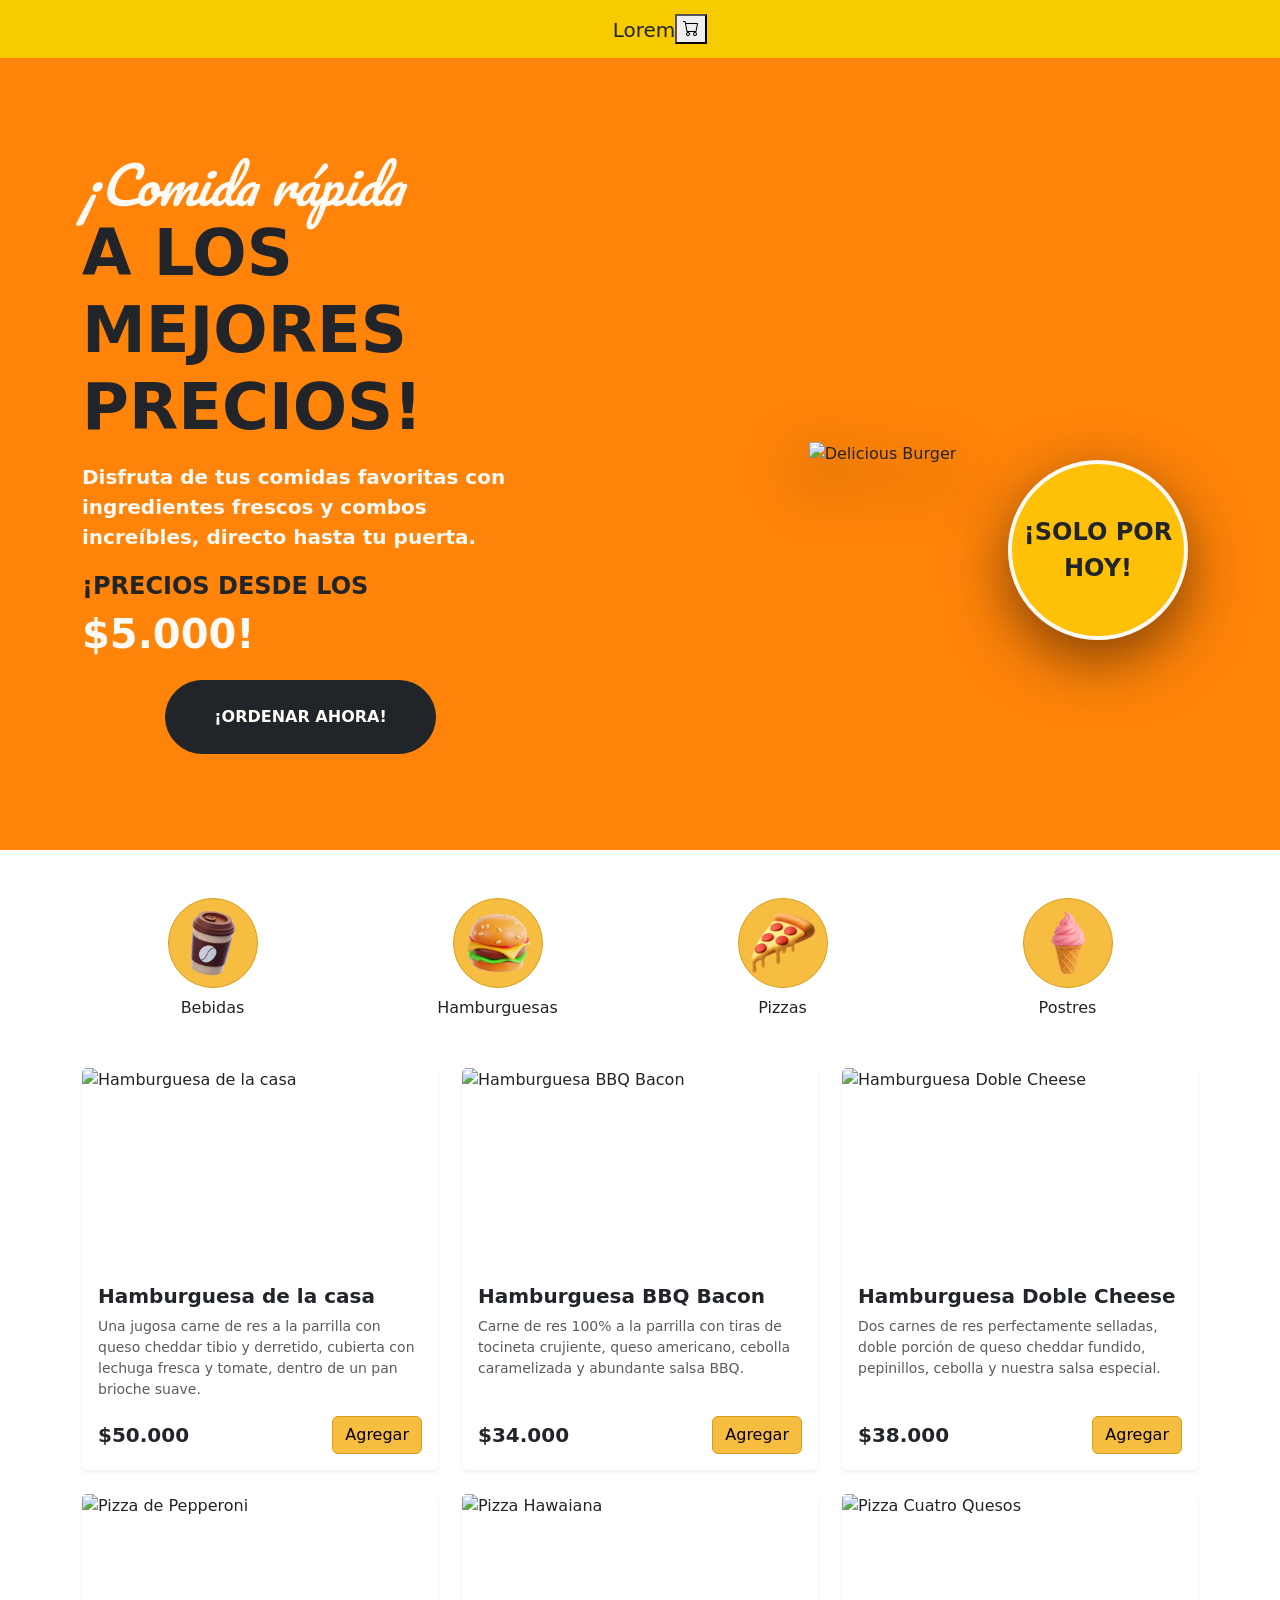
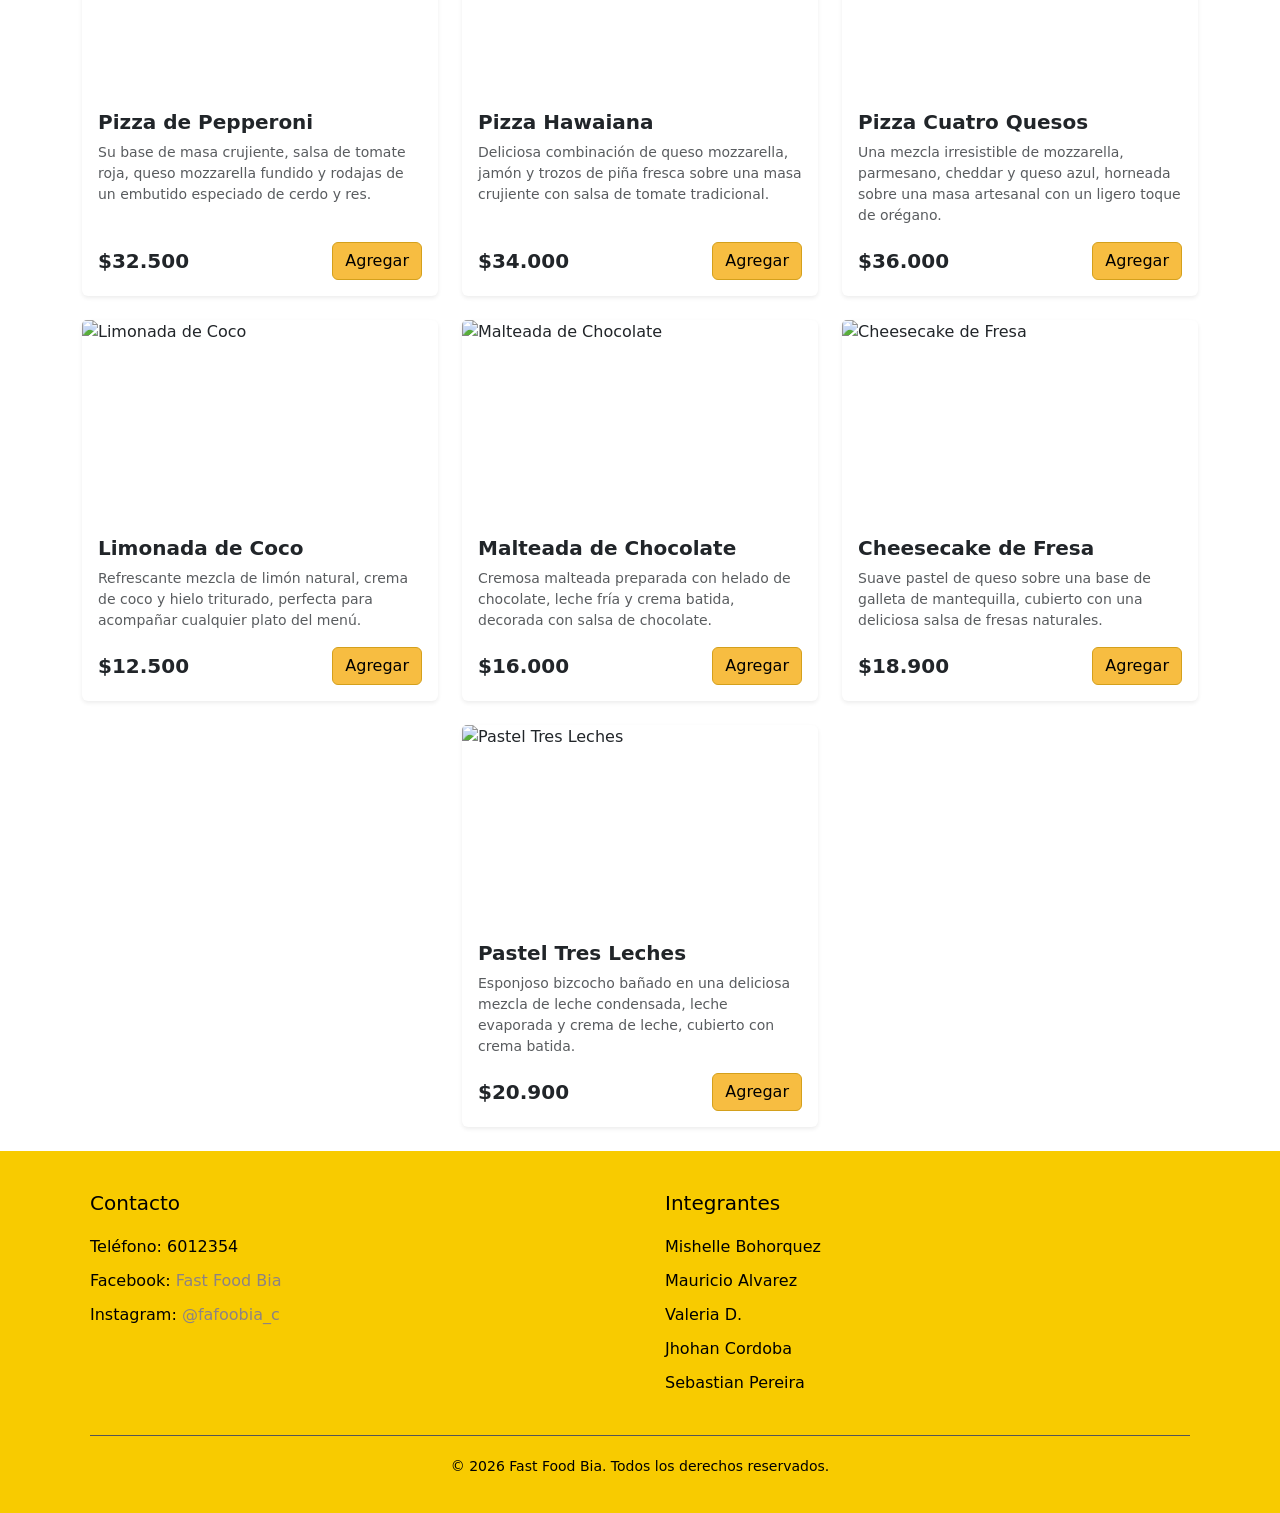
==== index.html @ 55d4a6db "ADD; BASE JS" ====
<!DOCTYPE html>
<html lang="en">
    <head>
        <meta charset="UTF-8" />
        <meta name="viewport" content="width=device-width, initial-scale=1.0" />
        <title>Document</title>
        <!-- BOOTSTRAP -->
        <link
            href="https://cdn.jsdelivr.net/npm/bootstrap@5.3.3/dist/css/bootstrap.min.css"
            rel="stylesheet"
        />
        <link
            rel="stylesheet"
            href="https://cdn.jsdelivr.net/npm/bootstrap-icons@1.13.1/font/bootstrap-icons.min.css"
        />
        <link rel="stylesheet" href="./css/style.css" />
        <!-- <link rel="stylesheet" href="/css/style.css"> -->
    </head>
    <body>
        <header class="container-nav">
            <nav class="navbar">
                <h1 class="titulo">Lorem</h1>

                <button
                    class="btn-cart"
                    type="button"
                    data-bs-toggle="offcanvas"
                    data-bs-target="#carritoLateral"
                >
                    <i class="bi bi-cart"></i>
                </button>
            </nav>
        </header>

        <div
            class="offcanvas offcanvas-end"
            id="carritoLateral"
            style="width: 500px"
        >
            <div class="offcanvas-header">
                <h5 class="offcanvas-title">Pedidos</h5>
                <button
                    type="button"
                    class="btn-close"
                    data-bs-dismiss="offcanvas"
                ></button>
            </div>
            <div class="offcanvas-body d-flex flex-column">
                <div id="listaCarrito">
                    <div
                        class="cart-item d-flex align-items-center"
                        py="3"
                        data-precio="20000"
                        data-contida="1"
                    >
                        <div class="flex-grow-1">
                            <h6 class="mb-1">Hamburguesa 200gr</h6>
                            <p class="mb-2 text-muted small">$18.900 c/u</p>
                            <div class="cantidad-selector">
                                <button class="btn-menos">−</button>
                                <span class="px-2" class="cantidad">1</span>
                                <button class="btn-mas">+</button>
                                <div>
                                    <button class="btn-quitar - mb-2">
                                        <i class="bi bi-trash3"></i>
                                    </button>
                                </div>
                            </div>
                        </div>
                    </div>
                </div>
            </div>
            <div class="pt-3 mt-2 border-top">
                <div class="d-flex justify-content-between mb-2">
                    <span class="text-muted">Subtotal</span>
                    <span id="subtotal" class="fw-semibold">$0</span>
                </div>
                <button class="btn btn-checkout w-100 text-white">
                    Ir a pagar
                </button>
            </div>
        </div>

        <section class="burger-hero position-relative overflow-visible py-5">
            <div class="container py-lg-5">
                <div class="row align-items-center g-5">
                    <div class="col-12 col-lg-5 order-2 order-lg-1">
                        <div class="hero-content">
                            <h1 class="display-3 fw-bold text-dark mb-3">
                                <span
                                    class="d-block fst-italic fw-normal font-cursiva"
                                    >¡Comida rápida</span
                                >
                                A LOS MEJORES PRECIOS!
                            </h1>

                            <p
                                class="text-secondary-custom mb-3 fs-5 fw-bolder"
                            >
                                Disfruta de tus comidas favoritas con
                                ingredientes frescos y combos increíbles,
                                directo hasta tu puerta.
                            </p>

                            <div
                                class="mb-3 d-flex align-items-center justify-content-center"
                            >
                                <span
                                    class="d-block text-uppercase fw-bold fs-4"
                                    >¡Precios desde los
                                    <strong
                                        class="fw-bolder text-secondary-custom fs-1"
                                    >
                                        $5.000!</strong
                                    >
                                </span>
                            </div>

                            <div
                                class="d-flex w-100 align-items-center justify-content-center"
                            >
                                <a
                                    class="btn btn-dark text-secondary-custom rounded-pill px-5 py-4 fw-bold text-uppercase fs-6 btn-custom"
                                >
                                    ¡Ordenar ahora!
                                </a>
                            </div>
                        </div>
                    </div>

                    <!-- Derecha -->
                    <div
                        class="col-12 col-lg-7 order-1 order-lg-2 position-relative text-center"
                    >
                        <div class="burger-img-container">
                            <!-- La Hamburguesa PNG -->
                            <img
                                src="https://cdn.creazilla.com/cliparts/70467/burger-clipart-lg.png"
                                alt="Delicious Burger"
                                class="img-fluid burger-image"
                            />

                            <figcaption
                                class="burger-badge position-absolute rounded-circle d-flex flex-column justify-content-center align-items-center"
                            >
                                <span class="fs-4 fs-lg-1 fw-bolder"
                                    >¡SOLO POR HOY!</span
                                >
                            </figcaption>
                        </div>
                    </div>
                </div>
            </div>
        </section>

        <!-- Filtro de comidas -->

        <div class="container my-5">
            <div class="row justify-content-center g-4">
                <div class="col-6 col-sm-3 text-center">
                    <button
                        class="btn btn-warning btn-primary rounded-circle p-1 filtro"
                        data-categoria="bebida"
                    >
                        <img
                            src="Imagenes/Bebidas.png"
                            alt="Bebidas"
                            width="80"
                            height="80"
                        />
                    </button>
                    <p class="mt-2 mb-0">Bebidas</p>
                </div>

                <div class="col-6 col-sm-3 text-center">
                    <button
                        class="btn btn-info btn btn-primary rounded-circle p-1 filtro"
                        data-categoria="hamburguesa"
                    >
                        <img
                            src="Imagenes/Hamburguesas.png"
                            alt="Hamburguesas"
                            width="80"
                            height="80"
                        />
                    </button>
                    <p class="mt-2 mb-0">Hamburguesas</p>
                </div>

                <div class="col-6 col-sm-3 text-center">
                    <button
                        class="btn btn-primary rounded-circle p-1 filtro"
                        data-categoria="pizza"
                    >
                        <img
                            src="Imagenes/Pizzas.png"
                            alt="Pizzas"
                            width="80"
                            height="80"
                        />
                    </button>
                    <p class="mt-2 mb-0">Pizzas</p>
                </div>

                <div class="col-6 col-sm-3 text-center">
                    <button
                        class="btn btn-dark btn-primary rounded-circle p-1 filtro"
                        data-categoria="postres"
                    >
                        <img
                            src="Imagenes/Postres.png"
                            alt="Postres"
                            width="80"
                            height="80"
                        />
                    </button>
                    <p class="mt-2 mb-0">Postres</p>
                </div>
            </div>
        </div>

        <div class="container my-4">
            <div
                class="row g-4 justify-content-center"
                id="contenedorProductos"
            >
                <!-- JavaScript inyectará las tarjetas aquí -->
            </div>
        </div>

        <!-- Filtro de comidas -->

        <footer class="footer">
            <div class="footer__contenedor">
                <div class="footer__seccion">
                    <h3>Contacto</h3>
                    <p>Teléfono: 6012354</p>
                    <p>
                        Facebook:
                        <a href="#" target="_blank">Fast Food Bia</a>
                    </p>
                    <p>
                        Instagram:
                        <a href="#" target="_blank">@fafoobia_c</a>
                    </p>
                </div>

                <div class="footer__seccion">
                    <h3>Integrantes</h3>
                    <ul>
                        <li>Mishelle Bohorquez</li>
                        <li>Mauricio Alvarez</li>
                        <li>Valeria D.</li>
                        <li>Jhohan Cordoba</li>
                        <li>Sebastian Pereira</li>
                    </ul>
                </div>
            </div>

            <div class="footer__copy">
                <p>&copy; 2026 Fast Food Bia. Todos los derechos reservados.</p>
            </div>
        </footer>
        <script src="https://cdn.jsdelivr.net/npm/bootstrap@5.3.8/dist/js/bootstrap.bundle.min.js"></script>
        <script src="./scripts/app.js"></script>
    </body>
</html>
---- css/style.css ----
@import url("https://fonts.googleapis.com/css2?family=Pacifico&display=swap");

:root {
    --color-principal: #ff8409;
    --color-secundario: #ffc107;
    --color-letras-blanco: #fdfaf5;
}

.burger-hero {
    background-color: var(--color-principal);
    min-height: 85vh;

    display: flex;
    align-items: center;
}

.font-cursiva {
    font-family: "Pacifico", cursive;
    font-size: 0.8em;
    color: var(--color-letras-blanco);
}

.text-secondary-custom {
    color: var(--color-letras-blanco);
}

.btn-custom {
    transition: transform 0.3s ease;
}

.btn-custom:hover {
    transform: translateY(-5px) scale(1.02);
}

.burger-img-container {
    position: relative;
    z-index: 5;
}

.burger-image {
    max-width: 550px;
    width: 100%;
    height: auto;
    filter: drop-shadow(0 20px 30px rgba(0, 0, 0, 0.9));
    transition: transform 0.3s ease;
}

.burger-image:hover {
    transform: translateX(-10px) scale(1.05);
}

.burger-badge {
    width: 180px;
    height: 180px;
    top: 75%;
    right: 10px;
    border: 4px solid var(--color-letras-blanco);
    background-color: var(--color-secundario);
    filter: drop-shadow(0 20px 30px rgba(0, 0, 0, 0.5));
}

.hamburguesa {
    display: flex;
    justify-content: center;
    gap: 20px;
    flex-wrap: wrap;
}
.pizza {
    display: flex;
    justify-content: center;
    gap: 20px;
    flex-wrap: wrap;
}
.bebida {
    display: flex;
    justify-content: center;
    gap: 20px;
    flex-wrap: wrap;
}
.postres {
    display: flex;
    justify-content: center;
    gap: 20px;
    flex-wrap: wrap;
}

.btn.btn-primary {
    color: black;
    background-color: rgb(247, 189, 65);
    border-color: rgb(212, 160, 28);
}
.btn.btn-primary:hover {
    color: black;
    background-color: rgb(247, 189, 65);
    border-color: rgb(212, 160, 28);
}

.container-nav {
    background-color: #f8cb00;
    display: flex;
    justify-content: space-around;
    width: 100%;
}

.titulo {
    font-size: 20px;
    margin-left: 40px;
    margin-top: 10px;
}

.carrito {
    width: 30px;
    height: 30px;
    margin-right: 40px;
    margin-top: 5px;
}
.footer {
    background-color: #f8cb00;
    color: #000;
    padding: 40px 60px 20px;
}

.footer__contenedor {
    max-width: 1100px;
    margin: 0 auto;
    display: flex;
    justify-content: space-between;
    gap: 50px;
}

.footer__seccion {
    flex: 1;
}

.footer__seccion h3 {
    margin-bottom: 20px;
    font-size: 20px;
}

.footer__seccion p {
    margin: 10px 0;
}

.footer__seccion ul {
    list-style: none;
    padding: 0;
    margin: 0;
}

.footer__seccion li {
    margin-bottom: 10px;
}

.footer__seccion a {
    color: #8d8383;
    text-decoration: none;
}

.footer__seccion a:hover {
    text-decoration: underline;
}

.footer__copy {
    max-width: 1100px;
    margin: 30px auto 0;
    padding-top: 20px;
    border-top: 1px solid #555;
    text-align: center;
    font-size: 14px;
}

@media (max-width: 991px) {
    .burger-img-container {
        margin-bottom: 1rem;
        flex-direction: column-reverse;
    }

    .burger-image {
        max-width: 400px;
    }

    .burger-badge {
        top: 65%;
        right: 100px;
        border: 4px solid var(--color-letras-blanco);
    }
}
---- css/style.css ----
@import url("https://fonts.googleapis.com/css2?family=Pacifico&display=swap");

:root {
    --color-principal: #ff8409;
    --color-secundario: #ffc107;
    --color-letras-blanco: #fdfaf5;
}

.burger-hero {
    background-color: var(--color-principal);
    min-height: 85vh;

    display: flex;
    align-items: center;
}

.font-cursiva {
    font-family: "Pacifico", cursive;
    font-size: 0.8em;
    color: var(--color-letras-blanco);
}

.text-secondary-custom {
    color: var(--color-letras-blanco);
}

.btn-custom {
    transition: transform 0.3s ease;
}

.btn-custom:hover {
    transform: translateY(-5px) scale(1.02);
}

.burger-img-container {
    position: relative;
    z-index: 5;
}

.burger-image {
    max-width: 550px;
    width: 100%;
    height: auto;
    filter: drop-shadow(0 20px 30px rgba(0, 0, 0, 0.9));
    transition: transform 0.3s ease;
}

.burger-image:hover {
    transform: translateX(-10px) scale(1.05);
}

.burger-badge {
    width: 180px;
    height: 180px;
    top: 75%;
    right: 10px;
    border: 4px solid var(--color-letras-blanco);
    background-color: var(--color-secundario);
    filter: drop-shadow(0 20px 30px rgba(0, 0, 0, 0.5));
}

.hamburguesa {
    display: flex;
    justify-content: center;
    gap: 20px;
    flex-wrap: wrap;
}
.pizza {
    display: flex;
    justify-content: center;
    gap: 20px;
    flex-wrap: wrap;
}
.bebida {
    display: flex;
    justify-content: center;
    gap: 20px;
    flex-wrap: wrap;
}
.postres {
    display: flex;
    justify-content: center;
    gap: 20px;
    flex-wrap: wrap;
}

.btn.btn-primary {
    color: black;
    background-color: rgb(247, 189, 65);
    border-color: rgb(212, 160, 28);
}
.btn.btn-primary:hover {
    color: black;
    background-color: rgb(247, 189, 65);
    border-color: rgb(212, 160, 28);
}

.container-nav {
    background-color: #f8cb00;
    display: flex;
    justify-content: space-around;
    width: 100%;
}

.titulo {
    font-size: 20px;
    margin-left: 40px;
    margin-top: 10px;
}

.carrito {
    width: 30px;
    height: 30px;
    margin-right: 40px;
    margin-top: 5px;
}
.footer {
    background-color: #f8cb00;
    color: #000;
    padding: 40px 60px 20px;
}

.footer__contenedor {
    max-width: 1100px;
    margin: 0 auto;
    display: flex;
    justify-content: space-between;
    gap: 50px;
}

.footer__seccion {
    flex: 1;
}

.footer__seccion h3 {
    margin-bottom: 20px;
    font-size: 20px;
}

.footer__seccion p {
    margin: 10px 0;
}

.footer__seccion ul {
    list-style: none;
    padding: 0;
    margin: 0;
}

.footer__seccion li {
    margin-bottom: 10px;
}

.footer__seccion a {
    color: #8d8383;
    text-decoration: none;
}

.footer__seccion a:hover {
    text-decoration: underline;
}

.footer__copy {
    max-width: 1100px;
    margin: 30px auto 0;
    padding-top: 20px;
    border-top: 1px solid #555;
    text-align: center;
    font-size: 14px;
}

@media (max-width: 991px) {
    .burger-img-container {
        margin-bottom: 1rem;
        flex-direction: column-reverse;
    }

    .burger-image {
        max-width: 400px;
    }

    .burger-badge {
        top: 65%;
        right: 100px;
        border: 4px solid var(--color-letras-blanco);
    }
}
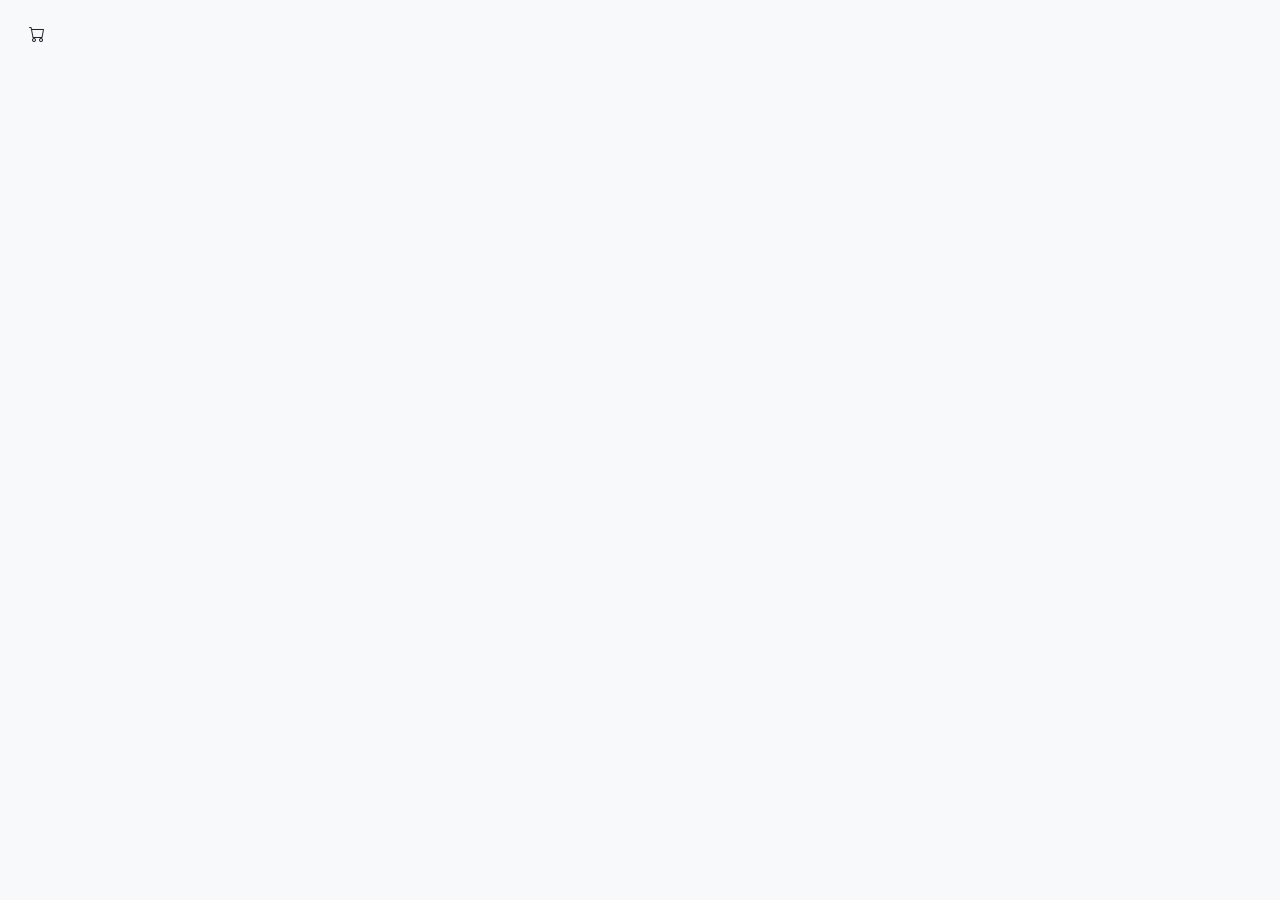
==== commit 7fbc3d1f: "estilo sidebarcarrito" ====
--- a/index.html
+++ b/index.html
@@ -1,267 +1,88 @@
 <!DOCTYPE html>
 <html lang="en">
-    <head>
-        <meta charset="UTF-8" />
-        <meta name="viewport" content="width=device-width, initial-scale=1.0" />
-        <title>Document</title>
-        <!-- BOOTSTRAP -->
-        <link
-            href="https://cdn.jsdelivr.net/npm/bootstrap@5.3.3/dist/css/bootstrap.min.css"
-            rel="stylesheet"
-        />
-        <link
-            rel="stylesheet"
-            href="https://cdn.jsdelivr.net/npm/bootstrap-icons@1.13.1/font/bootstrap-icons.min.css"
-        />
-        <link rel="stylesheet" href="./css/style.css" />
-        <!-- <link rel="stylesheet" href="/css/style.css"> -->
-    </head>
-    <body>
-        <header class="container-nav">
-            <nav class="navbar">
-                <h1 class="titulo">Lorem</h1>
 
-                <button
-                    class="btn-cart"
-                    type="button"
-                    data-bs-toggle="offcanvas"
-                    data-bs-target="#carritoLateral"
-                >
-                    <i class="bi bi-cart"></i>
-                </button>
-            </nav>
-        </header>
+<head>
+    <meta charset="UTF-8" />
+    <meta name="viewport" content="width=device-width, initial-scale=1.0" />
+    <title>Document</title>
 
-        <div
-            class="offcanvas offcanvas-end"
-            id="carritoLateral"
-            style="width: 500px"
-        >
-            <div class="offcanvas-header">
-                <h5 class="offcanvas-title">Pedidos</h5>
-                <button
-                    type="button"
-                    class="btn-close"
-                    data-bs-dismiss="offcanvas"
-                ></button>
-            </div>
-            <div class="offcanvas-body d-flex flex-column">
-                <div id="listaCarrito">
-                    <div
-                        class="cart-item d-flex align-items-center"
-                        py="3"
-                        data-precio="20000"
-                        data-contida="1"
-                    >
-                        <div class="flex-grow-1">
-                            <h6 class="mb-1">Hamburguesa 200gr</h6>
-                            <p class="mb-2 text-muted small">$18.900 c/u</p>
-                            <div class="cantidad-selector">
-                                <button class="btn-menos">−</button>
-                                <span class="px-2" class="cantidad">1</span>
-                                <button class="btn-mas">+</button>
-                                <div>
-                                    <button class="btn-quitar - mb-2">
-                                        <i class="bi bi-trash3"></i>
-                                    </button>
-                                </div>
+    <!-- BOOTSTRAP -->
+    <link href="https://cdn.jsdelivr.net/npm/bootstrap@5.3.3/dist/css/bootstrap.min.css" rel="stylesheet" />
+    <link href="https://cdnjs.cloudflare.com/ajax/libs/bootstrap-icons/1.11.3/font/bootstrap-icons.min.css"
+        rel="stylesheet">
+
+    <link rel="stylesheet" href="https://cdn.jsdelivr.net/npm/bootstrap-icons@1.13.1/font/bootstrap-icons.min.css" />
+    <link rel="stylesheet" href="style.css">
+</head>
+
+<body>
+    
+    <button class="btn   m-3" type="button" data-bs-toggle="offcanvas" data-bs-target="#carritoLateral">
+        <i class="bi bi-cart"></i>  
+    </button>
+
+     
+    <div class="offcanvas offcanvas-end" id="carritoLateral" style="width: 420px;">
+        
+         
+        <div class="offcanvas-header border-bottom py-3 px-4">
+            <h5 class="offcanvas-title fw-bold text-dark fs-4">Tu pedido</h5>
+            <button type="button" class="btn-close shadow-none" data-bs-dismiss="offcanvas"></button>
+        </div>
+
+         
+        <div class="offcanvas-body d-flex flex-column justify-content-between px-4 py-2">
+            
+             
+            <div id="listaCarrito" class="cart-items-container">
+                
+                 
+                <div class="cart-item d-flex align-items-center justify-content-between py-3 border-bottom" data-precio="18900" data-cantidad="2">
+                    <div class="d-flex align-items-center gap-3">
+                        <div>
+                            <h6 class="mb-1 fw-semibold text-dark" style="font-size: 0.95rem;">Hamburguesa doble carne</h6>
+                            <p class="mb-2 text-muted" style="font-size: 0.85rem;">$18.900 c/u</p>
+                            <!-- Selector de Cantidad -->
+                            <div class="cantidad-selector d-flex align-items-center border rounded-pill px-2 py-1" style="width: fit-content;">
+                                <button class="btn-menos border-0 bg-transparent text-danger fw-bold p-0 me-2" style="font-size: 0.8rem;">−</button>
+                                <span class="cantidad px-1 fw-semibold" style="font-size: 0.85rem;">2</span>
+                                <button class="btn-mas border-0 bg-transparent text-danger fw-bold p-0 ms-2" style="font-size: 0.8rem;">+</button>
                             </div>
                         </div>
                     </div>
-                </div>
-            </div>
-            <div class="pt-3 mt-2 border-top">
-                <div class="d-flex justify-content-between mb-2">
-                    <span class="text-muted">Subtotal</span>
-                    <span id="subtotal" class="fw-semibold">$0</span>
-                </div>
-                <button class="btn btn-checkout w-100 text-white">
-                    Ir a pagar
-                </button>
-            </div>
-        </div>
-
-        <section class="burger-hero position-relative overflow-visible py-5">
-            <div class="container py-lg-5">
-                <div class="row align-items-center g-5">
-                    <div class="col-12 col-lg-5 order-2 order-lg-1">
-                        <div class="hero-content">
-                            <h1 class="display-3 fw-bold text-dark mb-3">
-                                <span
-                                    class="d-block fst-italic fw-normal font-cursiva"
-                                    >¡Comida rápida</span
-                                >
-                                A LOS MEJORES PRECIOS!
-                            </h1>
-
-                            <p
-                                class="text-secondary-custom mb-3 fs-5 fw-bolder"
-                            >
-                                Disfruta de tus comidas favoritas con
-                                ingredientes frescos y combos increíbles,
-                                directo hasta tu puerta.
-                            </p>
-
-                            <div
-                                class="mb-3 d-flex align-items-center justify-content-center"
-                            >
-                                <span
-                                    class="d-block text-uppercase fw-bold fs-4"
-                                    >¡Precios desde los
-                                    <strong
-                                        class="fw-bolder text-secondary-custom fs-1"
-                                    >
-                                        $5.000!</strong
-                                    >
-                                </span>
-                            </div>
-
-                            <div
-                                class="d-flex w-100 align-items-center justify-content-center"
-                            >
-                                <a
-                                    class="btn btn-dark text-secondary-custom rounded-pill px-5 py-4 fw-bold text-uppercase fs-6 btn-custom"
-                                >
-                                    ¡Ordenar ahora!
-                                </a>
-                            </div>
-                        </div>
-                    </div>
-
-                    <!-- Derecha -->
-                    <div
-                        class="col-12 col-lg-7 order-1 order-lg-2 position-relative text-center"
-                    >
-                        <div class="burger-img-container">
-                            <!-- La Hamburguesa PNG -->
-                            <img
-                                src="https://cdn.creazilla.com/cliparts/70467/burger-clipart-lg.png"
-                                alt="Delicious Burger"
-                                class="img-fluid burger-image"
-                            />
-
-                            <figcaption
-                                class="burger-badge position-absolute rounded-circle d-flex flex-column justify-content-center align-items-center"
-                            >
-                                <span class="fs-4 fs-lg-1 fw-bolder"
-                                    >¡SOLO POR HOY!</span
-                                >
-                            </figcaption>
-                        </div>
-                    </div>
-                </div>
-            </div>
-        </section>
-
-        <!-- Filtro de comidas -->
-
-        <div class="container my-5">
-            <div class="row justify-content-center g-4">
-                <div class="col-6 col-sm-3 text-center">
-                    <button
-                        class="btn btn-warning btn-primary rounded-circle p-1 filtro"
-                        data-categoria="bebida"
-                    >
-                        <img
-                            src="Imagenes/Bebidas.png"
-                            alt="Bebidas"
-                            width="80"
-                            height="80"
-                        />
+                     
+                    <button class="btn-quitar border-0 bg-transparent text-muted p-0">
+                        <i class="bi bi-trash3 fs-5"></i>
                     </button>
-                    <p class="mt-2 mb-0">Bebidas</p>
                 </div>
 
-                <div class="col-6 col-sm-3 text-center">
-                    <button
-                        class="btn btn-info btn btn-primary rounded-circle p-1 filtro"
-                        data-categoria="hamburguesa"
-                    >
-                        <img
-                            src="Imagenes/Hamburguesas.png"
-                            alt="Hamburguesas"
-                            width="80"
-                            height="80"
-                        />
-                    </button>
-                    <p class="mt-2 mb-0">Hamburguesas</p>
-                </div>
-
-                <div class="col-6 col-sm-3 text-center">
-                    <button
-                        class="btn btn-primary rounded-circle p-1 filtro"
-                        data-categoria="pizza"
-                    >
-                        <img
-                            src="Imagenes/Pizzas.png"
-                            alt="Pizzas"
-                            width="80"
-                            height="80"
-                        />
-                    </button>
-                    <p class="mt-2 mb-0">Pizzas</p>
-                </div>
-
-                <div class="col-6 col-sm-3 text-center">
-                    <button
-                        class="btn btn-dark btn-primary rounded-circle p-1 filtro"
-                        data-categoria="postres"
-                    >
-                        <img
-                            src="Imagenes/Postres.png"
-                            alt="Postres"
-                            width="80"
-                            height="80"
-                        />
-                    </button>
-                    <p class="mt-2 mb-0">Postres</p>
-                </div>
-            </div>
-        </div>
-
-        <div class="container my-4">
-            <div
-                class="row g-4 justify-content-center"
-                id="contenedorProductos"
-            >
-                <!-- JavaScript inyectará las tarjetas aquí -->
-            </div>
-        </div>
-
-        <!-- Filtro de comidas -->
-
-        <footer class="footer">
-            <div class="footer__contenedor">
-                <div class="footer__seccion">
-                    <h3>Contacto</h3>
-                    <p>Teléfono: 6012354</p>
-                    <p>
-                        Facebook:
-                        <a href="#" target="_blank">Fast Food Bia</a>
-                    </p>
-                    <p>
-                        Instagram:
-                        <a href="#" target="_blank">@fafoobia_c</a>
-                    </p>
-                </div>
-
-                <div class="footer__seccion">
-                    <h3>Integrantes</h3>
-                    <ul>
-                        <li>Mishelle Bohorquez</li>
-                        <li>Mauricio Alvarez</li>
-                        <li>Valeria D.</li>
-                        <li>Jhohan Cordoba</li>
-                        <li>Sebastian Pereira</li>
-                    </ul>
-                </div>
             </div>
 
-            <div class="footer__copy">
-                <p>&copy; 2026 Fast Food Bia. Todos los derechos reservados.</p>
+             
+            <div class="cart-footer pt-3 border-top mt-auto">
+                <div class="d-flex justify-content-between mb-2 text-muted" style="font-size: 0.95rem;">
+                    <span>Subtotal</span>
+                    <span id="subtotal" class="fw-semibold text-dark">$78.300</span>
+                </div>
+                <div class="d-flex justify-content-between mb-3 text-muted" style="font-size: 0.95rem;">
+                    <span>Domicilio</span>
+                    <span id="domicilio" class="fw-semibold text-dark">$3.500</span>
+                </div>
+                <div class="d-flex justify-content-between mb-4 align-items-center">
+                    <span class="fw-bold fs-5 text-dark">Total</span>
+                    <span id="total" class="fw-bold fs-4 text-dark">$81.800</span>
+                </div>
+                <button class="btn btn-checkout w-100 text-white py-3 fw-bold rounded-pill shadow-sm">Ir a pagar</button>
             </div>
-        </footer>
-        <script src="https://cdn.jsdelivr.net/npm/bootstrap@5.3.8/dist/js/bootstrap.bundle.min.js"></script>
-        <script src="./scripts/app.js"></script>
-    </body>
-</html>
+
+        </div>
+    </div>
+
+    <section class="HERO container mt-4">
+     </section>
+
+ 
+    <script src="https://cdn.jsdelivr.net/npm/bootstrap@5.3.3/dist/js/bootstrap.bundle.min.js" crossorigin="anonymous"></script>
+</body>
+
+</html>
--- a/style.css
+++ b/style.css
@@ -0,0 +1,59 @@
+/* Configuración general de la tipografía y fondo */
+body {
+    font-family: system-ui, -apple-system, BlinkMacSystemFont, 'Segoe UI', Roboto, Oxygen, Ubuntu, Cantarell, sans-serif;
+    background-color: #f8f9fa;
+}
+
+.cart-items-container {
+    max-height: calc(100vh - 280px);
+    overflow-y: auto;
+    padding-right: 4px;
+}
+
+.cart-items-container::-webkit-scrollbar {
+    width: 5px;
+}
+
+.cart-items-container::-webkit-scrollbar-thumb {
+    background-color: #e0e0e0;
+    border-radius: 10px;
+}
+
+.cantidad-selector {
+    border: 1px solid #dee2e6;
+    background-color: #ffffff;
+}
+
+.cantidad-selector button {
+    cursor: pointer;
+    transition: opacity 0.2s ease;
+}
+
+.cantidad-selector button:hover {
+    opacity: 0.7;
+}
+
+.btn-quitar {
+    cursor: pointer;
+    transition: color 0.2s ease;
+}
+
+.btn-quitar:hover i {
+    color: #dc3545 !important;
+}
+
+.btn-checkout {
+    background-color: #ff441f;
+    border: none;
+    font-size: 1rem;
+    letter-spacing: 0.3px;
+    transition: background-color 0.2s ease, transform 0.1s ease;
+}
+
+.btn-checkout:hover {
+    background-color: #e03819;
+}
+
+.btn-checkout:active {
+    transform: scale(0.98);
+}
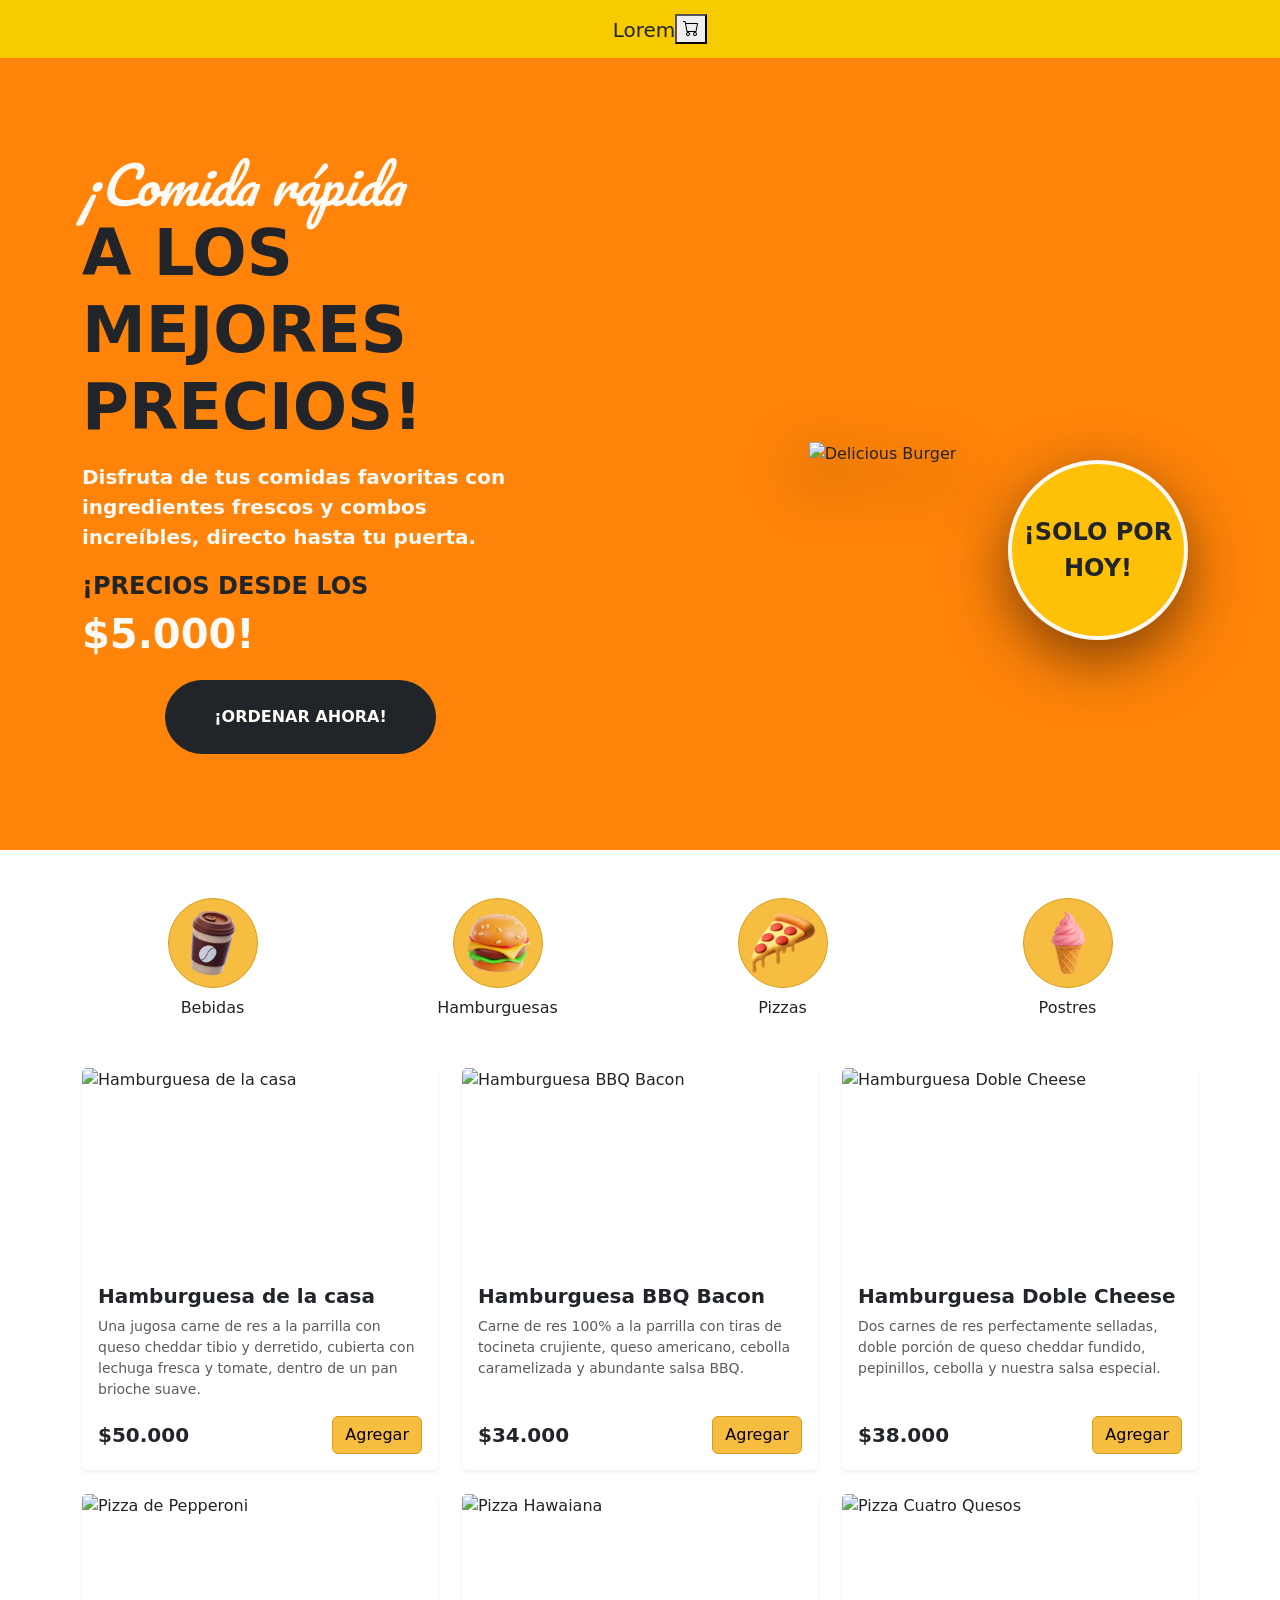
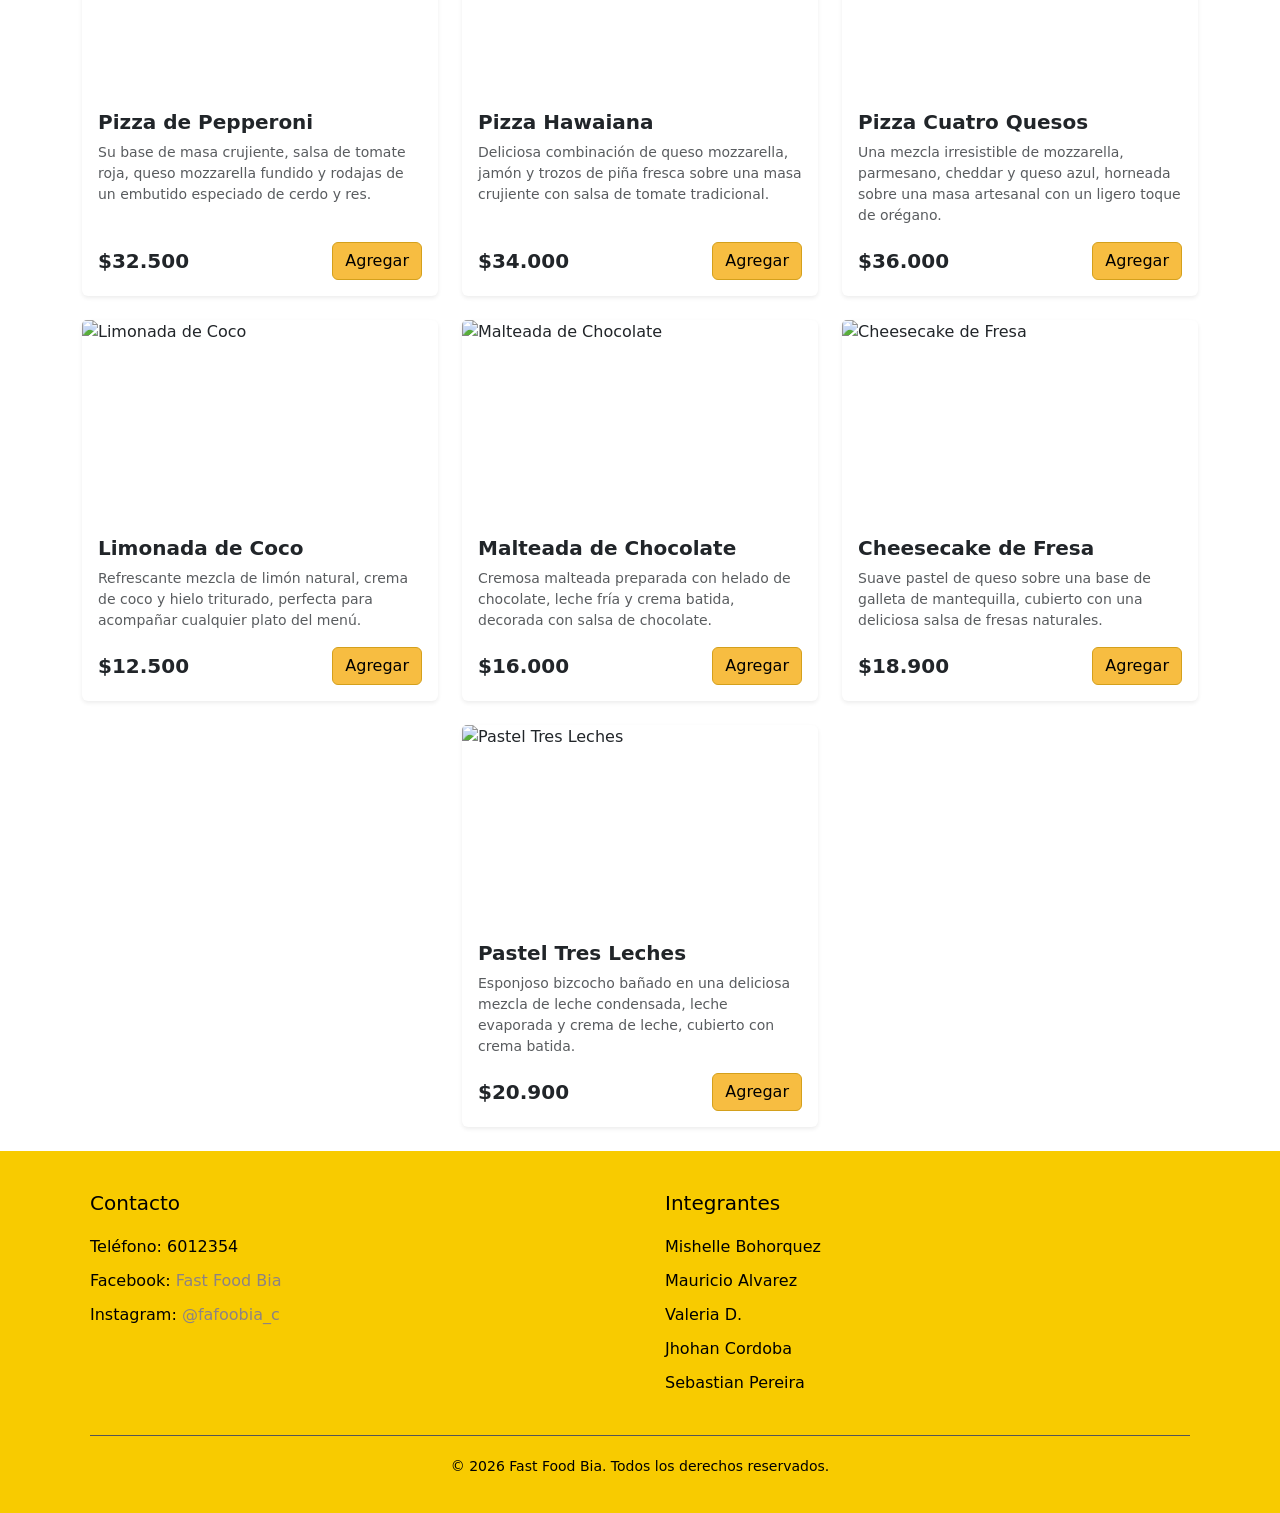
==== commit 03d3192f: "Boton de quitar filtro" ====
--- a/index.html
+++ b/index.html
@@ -1,88 +1,267 @@
 <!DOCTYPE html>
 <html lang="en">
-
-<head>
-    <meta charset="UTF-8" />
-    <meta name="viewport" content="width=device-width, initial-scale=1.0" />
-    <title>Document</title>
-
-    <!-- BOOTSTRAP -->
-    <link href="https://cdn.jsdelivr.net/npm/bootstrap@5.3.3/dist/css/bootstrap.min.css" rel="stylesheet" />
-    <link href="https://cdnjs.cloudflare.com/ajax/libs/bootstrap-icons/1.11.3/font/bootstrap-icons.min.css"
-        rel="stylesheet">
-
-    <link rel="stylesheet" href="https://cdn.jsdelivr.net/npm/bootstrap-icons@1.13.1/font/bootstrap-icons.min.css" />
-    <link rel="stylesheet" href="style.css">
-</head>
-
-<body>
-    
-    <button class="btn   m-3" type="button" data-bs-toggle="offcanvas" data-bs-target="#carritoLateral">
-        <i class="bi bi-cart"></i>  
-    </button>
-
-     
-    <div class="offcanvas offcanvas-end" id="carritoLateral" style="width: 420px;">
-        
-         
-        <div class="offcanvas-header border-bottom py-3 px-4">
-            <h5 class="offcanvas-title fw-bold text-dark fs-4">Tu pedido</h5>
-            <button type="button" class="btn-close shadow-none" data-bs-dismiss="offcanvas"></button>
-        </div>
-
-         
-        <div class="offcanvas-body d-flex flex-column justify-content-between px-4 py-2">
-            
-             
-            <div id="listaCarrito" class="cart-items-container">
-                
-                 
-                <div class="cart-item d-flex align-items-center justify-content-between py-3 border-bottom" data-precio="18900" data-cantidad="2">
-                    <div class="d-flex align-items-center gap-3">
-                        <div>
-                            <h6 class="mb-1 fw-semibold text-dark" style="font-size: 0.95rem;">Hamburguesa doble carne</h6>
-                            <p class="mb-2 text-muted" style="font-size: 0.85rem;">$18.900 c/u</p>
-                            <!-- Selector de Cantidad -->
-                            <div class="cantidad-selector d-flex align-items-center border rounded-pill px-2 py-1" style="width: fit-content;">
-                                <button class="btn-menos border-0 bg-transparent text-danger fw-bold p-0 me-2" style="font-size: 0.8rem;">−</button>
-                                <span class="cantidad px-1 fw-semibold" style="font-size: 0.85rem;">2</span>
-                                <button class="btn-mas border-0 bg-transparent text-danger fw-bold p-0 ms-2" style="font-size: 0.8rem;">+</button>
+    <head>
+        <meta charset="UTF-8" />
+        <meta name="viewport" content="width=device-width, initial-scale=1.0" />
+        <title>Document</title>
+        <!-- BOOTSTRAP -->
+        <link
+            href="https://cdn.jsdelivr.net/npm/bootstrap@5.3.3/dist/css/bootstrap.min.css"
+            rel="stylesheet"
+        />
+        <link
+            rel="stylesheet"
+            href="https://cdn.jsdelivr.net/npm/bootstrap-icons@1.13.1/font/bootstrap-icons.min.css"
+        />
+        <link rel="stylesheet" href="./css/style.css" />
+
+    </head>
+    <body>
+        <header class="container-nav">
+            <nav class="navbar">
+                <h1 class="titulo">Lorem</h1>
+
+                <button
+                    class="btn-cart"
+                    type="button"
+                    data-bs-toggle="offcanvas"
+                    data-bs-target="#carritoLateral"
+                >
+                    <i class="bi bi-cart"></i>
+                </button>
+            </nav>
+        </header>
+
+        <div
+            class="offcanvas offcanvas-end"
+            id="carritoLateral"
+            style="width: 500px"
+        >
+            <div class="offcanvas-header">
+                <h5 class="offcanvas-title">Pedidos</h5>
+                <button
+                    type="button"
+                    class="btn-close"
+                    data-bs-dismiss="offcanvas"
+                ></button>
+            </div>
+            <div class="offcanvas-body d-flex flex-column">
+                <div id="listaCarrito">
+                    <div
+                        class="cart-item d-flex align-items-center"
+                        py="3"
+                        data-precio="20000"
+                        data-contida="1"
+                    >
+                        <div class="flex-grow-1">
+                            <h6 class="mb-1">Hamburguesa 200gr</h6>
+                            <p class="mb-2 text-muted small">$18.900 c/u</p>
+                            <div class="cantidad-selector">
+                                <button class="btn-menos">−</button>
+                                <span class="px-2" class="cantidad">1</span>
+                                <button class="btn-mas">+</button>
+                                <div>
+                                    <button class="btn-quitar - mb-2">
+                                        <i class="bi bi-trash3"></i>
+                                    </button>
+                                </div>
                             </div>
                         </div>
                     </div>
-                     
-                    <button class="btn-quitar border-0 bg-transparent text-muted p-0">
-                        <i class="bi bi-trash3 fs-5"></i>
-                    </button>
-                </div>
-
-            </div>
-
-             
-            <div class="cart-footer pt-3 border-top mt-auto">
-                <div class="d-flex justify-content-between mb-2 text-muted" style="font-size: 0.95rem;">
-                    <span>Subtotal</span>
-                    <span id="subtotal" class="fw-semibold text-dark">$78.300</span>
-                </div>
-                <div class="d-flex justify-content-between mb-3 text-muted" style="font-size: 0.95rem;">
-                    <span>Domicilio</span>
-                    <span id="domicilio" class="fw-semibold text-dark">$3.500</span>
-                </div>
-                <div class="d-flex justify-content-between mb-4 align-items-center">
-                    <span class="fw-bold fs-5 text-dark">Total</span>
-                    <span id="total" class="fw-bold fs-4 text-dark">$81.800</span>
-                </div>
-                <button class="btn btn-checkout w-100 text-white py-3 fw-bold rounded-pill shadow-sm">Ir a pagar</button>
-            </div>
-
+                </div>
+            </div>
+            <div class="pt-3 mt-2 border-top">
+                <div class="d-flex justify-content-between mb-2">
+                    <span class="text-muted">Subtotal</span>
+                    <span id="subtotal" class="fw-semibold">$0</span>
+                </div>
+                <button class="btn btn-checkout w-100 text-white">
+                    Ir a pagar
+                </button>
+            </div>
         </div>
-    </div>
-
-    <section class="HERO container mt-4">
-     </section>
-
- 
-    <script src="https://cdn.jsdelivr.net/npm/bootstrap@5.3.3/dist/js/bootstrap.bundle.min.js" crossorigin="anonymous"></script>
-</body>
-
-</html>+
+        <section class="burger-hero position-relative overflow-visible py-5">
+            <div class="container py-lg-5">
+                <div class="row align-items-center g-5">
+                    <div class="col-12 col-lg-5 order-2 order-lg-1">
+                        <div class="hero-content">
+                            <h1 class="display-3 fw-bold text-dark mb-3">
+                                <span
+                                    class="d-block fst-italic fw-normal font-cursiva"
+                                    >¡Comida rápida</span
+                                >
+                                A LOS MEJORES PRECIOS!
+                            </h1>
+
+                            <p
+                                class="text-secondary-custom mb-3 fs-5 fw-bolder"
+                            >
+                                Disfruta de tus comidas favoritas con
+                                ingredientes frescos y combos increíbles,
+                                directo hasta tu puerta.
+                            </p>
+
+                            <div
+                                class="mb-3 d-flex align-items-center justify-content-center"
+                            >
+                                <span
+                                    class="d-block text-uppercase fw-bold fs-4"
+                                    >¡Precios desde los
+                                    <strong
+                                        class="fw-bolder text-secondary-custom fs-1"
+                                    >
+                                        $5.000!</strong
+                                    >
+                                </span>
+                            </div>
+
+                            <div
+                                class="d-flex w-100 align-items-center justify-content-center"
+                            >
+                                <a
+                                    class="btn btn-dark text-secondary-custom rounded-pill px-5 py-4 fw-bold text-uppercase fs-6 btn-custom"
+                                >
+                                    ¡Ordenar ahora!
+                                </a>
+                            </div>
+                        </div>
+                    </div>
+
+                    <!-- Derecha -->
+                    <div
+                        class="col-12 col-lg-7 order-1 order-lg-2 position-relative text-center"
+                    >
+                        <div class="burger-img-container">
+                            <!-- La Hamburguesa PNG -->
+                            <img
+                                src="https://cdn.creazilla.com/cliparts/70467/burger-clipart-lg.png"
+                                alt="Delicious Burger"
+                                class="img-fluid burger-image"
+                            />
+
+                            <figcaption
+                                class="burger-badge position-absolute rounded-circle d-flex flex-column justify-content-center align-items-center"
+                            >
+                                <span class="fs-4 fs-lg-1 fw-bolder"
+                                    >¡SOLO POR HOY!</span
+                                >
+                            </figcaption>
+                        </div>
+                    </div>
+                </div>
+            </div>
+        </section>
+
+        <!-- Filtro de comidas -->
+
+        <div class="container my-5">
+            <div class="row justify-content-center g-4">
+                <div class="col-6 col-sm-3 text-center">
+                    <button
+                        class="btn btn-warning btn-primary rounded-circle p-1 filtro"
+                        data-categoria="bebida"
+                    >
+                        <img
+                            src="Imagenes/Bebidas.png"
+                            alt="Bebidas"
+                            width="80"
+                            height="80"
+                        />
+                    </button>
+                    <p class="mt-2 mb-0">Bebidas</p>
+                </div>
+
+                <div class="col-6 col-sm-3 text-center">
+                    <button
+                        class="btn btn-info btn btn-primary rounded-circle p-1 filtro"
+                        data-categoria="hamburguesa"
+                    >
+                        <img
+                            src="Imagenes/Hamburguesas.png"
+                            alt="Hamburguesas"
+                            width="80"
+                            height="80"
+                        />
+                    </button>
+                    <p class="mt-2 mb-0">Hamburguesas</p>
+                </div>
+
+                <div class="col-6 col-sm-3 text-center">
+                    <button
+                        class="btn btn-primary rounded-circle p-1 filtro"
+                        data-categoria="pizza"
+                    >
+                        <img
+                            src="Imagenes/Pizzas.png"
+                            alt="Pizzas"
+                            width="80"
+                            height="80"
+                        />
+                    </button>
+                    <p class="mt-2 mb-0">Pizzas</p>
+                </div>
+
+                <div class="col-6 col-sm-3 text-center">
+                    <button
+                        class="btn btn-dark btn-primary rounded-circle p-1 filtro"
+                        data-categoria="postres"
+                    >
+                        <img
+                            src="Imagenes/Postres.png"
+                            alt="Postres"
+                            width="80"
+                            height="80"
+                        />
+                    </button>
+                    <p class="mt-2 mb-0">Postres</p>
+                </div>
+            </div>
+        </div>
+
+        <div class="container my-4">
+            <div
+                class="row g-4 justify-content-center"
+                id="contenedorProductos"
+            >
+                <!-- JavaScript inyectará las tarjetas aquí -->
+            </div>
+        </div>
+
+        <!-- Filtro de comidas -->
+
+        <footer class="footer">
+            <div class="footer__contenedor">
+                <div class="footer__seccion">
+                    <h3>Contacto</h3>
+                    <p>Teléfono: 6012354</p>
+                    <p>
+                        Facebook:
+                        <a href="#" target="_blank">Fast Food Bia</a>
+                    </p>
+                    <p>
+                        Instagram:
+                        <a href="#" target="_blank">@fafoobia_c</a>
+                    </p>
+                </div>
+
+                <div class="footer__seccion">
+                    <h3>Integrantes</h3>
+                    <ul>
+                        <li>Mishelle Bohorquez</li>
+                        <li>Mauricio Alvarez</li>
+                        <li>Valeria D.</li>
+                        <li>Jhohan Cordoba</li>
+                        <li>Sebastian Pereira</li>
+                    </ul>
+                </div>
+            </div>
+
+            <div class="footer__copy">
+                <p>&copy; 2026 Fast Food Bia. Todos los derechos reservados.</p>
+            </div>
+        </footer>
+        <script src="https://cdn.jsdelivr.net/npm/bootstrap@5.3.8/dist/js/bootstrap.bundle.min.js"></script>
+        <script src="./scripts/app.js"></script>
+    </body>
+</html>
--- a/css/style.css
+++ b/css/style.css
@@ -0,0 +1,204 @@
+@import url("https://fonts.googleapis.com/css2?family=Pacifico&display=swap");
+
+:root {
+    --color-principal: #ff8409;
+    --color-secundario: #ffc107;
+    --color-letras-blanco: #fdfaf5;
+}
+
+.burger-hero {
+    background-color: var(--color-principal);
+    min-height: 85vh;
+
+    display: flex;
+    align-items: center;
+}
+
+.font-cursiva {
+    font-family: "Pacifico", cursive;
+    font-size: 0.8em;
+    color: var(--color-letras-blanco);
+}
+
+.text-secondary-custom {
+    color: var(--color-letras-blanco);
+}
+
+.btn-custom {
+    transition: transform 0.3s ease;
+}
+
+.btn-custom:hover {
+    transform: translateY(-5px) scale(1.02);
+}
+
+.burger-img-container {
+    position: relative;
+    z-index: 5;
+}
+
+.burger-image {
+    max-width: 550px;
+    width: 100%;
+    height: auto;
+    filter: drop-shadow(0 20px 30px rgba(0, 0, 0, 0.9));
+    transition: transform 0.3s ease;
+}
+
+.burger-image:hover {
+    transform: translateX(-10px) scale(1.05);
+}
+
+.burger-badge {
+    width: 180px;
+    height: 180px;
+    top: 75%;
+    right: 10px;
+    border: 4px solid var(--color-letras-blanco);
+    background-color: var(--color-secundario);
+    filter: drop-shadow(0 20px 30px rgba(0, 0, 0, 0.5));
+}
+
+.hamburguesa {
+    display: flex;
+    justify-content: center;
+    gap: 20px;
+    flex-wrap: wrap;
+}
+.pizza {
+    display: flex;
+    justify-content: center;
+    gap: 20px;
+    flex-wrap: wrap;
+}
+.bebida {
+    display: flex;
+    justify-content: center;
+    gap: 20px;
+    flex-wrap: wrap;
+}
+.postres {
+    display: flex;
+    justify-content: center;
+    gap: 20px;
+    flex-wrap: wrap;
+}
+
+.btn.btn-primary {
+    color: black;
+    background-color: rgb(247, 189, 65);
+    border-color: rgb(212, 160, 28);
+}
+.btn.btn-primary:hover {
+    color: black;
+    background-color: rgb(247, 189, 65);
+    border-color: rgb(212, 160, 28);
+}
+
+.container-nav {
+    background-color: #f8cb00;
+    display: flex;
+    justify-content: space-around;
+    width: 100%;
+}
+
+.titulo {
+    font-size: 20px;
+    margin-left: 40px;
+    margin-top: 10px;
+}
+
+.carrito {
+    width: 30px;
+    height: 30px;
+    margin-right: 40px;
+    margin-top: 5px;
+}
+.footer {
+    background-color: #f8cb00;
+    color: #000;
+    padding: 40px 60px 20px;
+}
+
+.footer__contenedor {
+    max-width: 1100px;
+    margin: 0 auto;
+    display: flex;
+    justify-content: space-between;
+    gap: 50px;
+}
+
+.footer__seccion {
+    flex: 1;
+}
+
+.footer__seccion h3 {
+    margin-bottom: 20px;
+    font-size: 20px;
+}
+
+.footer__seccion p {
+    margin: 10px 0;
+}
+
+.footer__seccion ul {
+    list-style: none;
+    padding: 0;
+    margin: 0;
+}
+
+.footer__seccion li {
+    margin-bottom: 10px;
+}
+
+.footer__seccion a {
+    color: #8d8383;
+    text-decoration: none;
+}
+
+.footer__seccion a:hover {
+    text-decoration: underline;
+}
+
+.footer__copy {
+    max-width: 1100px;
+    margin: 30px auto 0;
+    padding-top: 20px;
+    border-top: 1px solid #555;
+    text-align: center;
+    font-size: 14px;
+}
+
+@media (max-width: 991px) {
+    .burger-img-container {
+        margin-bottom: 1rem;
+        flex-direction: column-reverse;
+    }
+
+    .burger-image {
+        max-width: 400px;
+    }
+
+    .burger-badge {
+        top: 65%;
+        right: 100px;
+        border: 4px solid var(--color-letras-blanco);
+    }
+}
+
+
+.filtro{
+    transition: transform 0.3s ease;
+}
+
+.filtro img{
+    transition: transform 0.3s ease;
+}
+
+.filtro:hover{
+    transform: translateY(-3px);
+}
+
+.filtro:hover img{
+    transform: scale(1.2);
+}
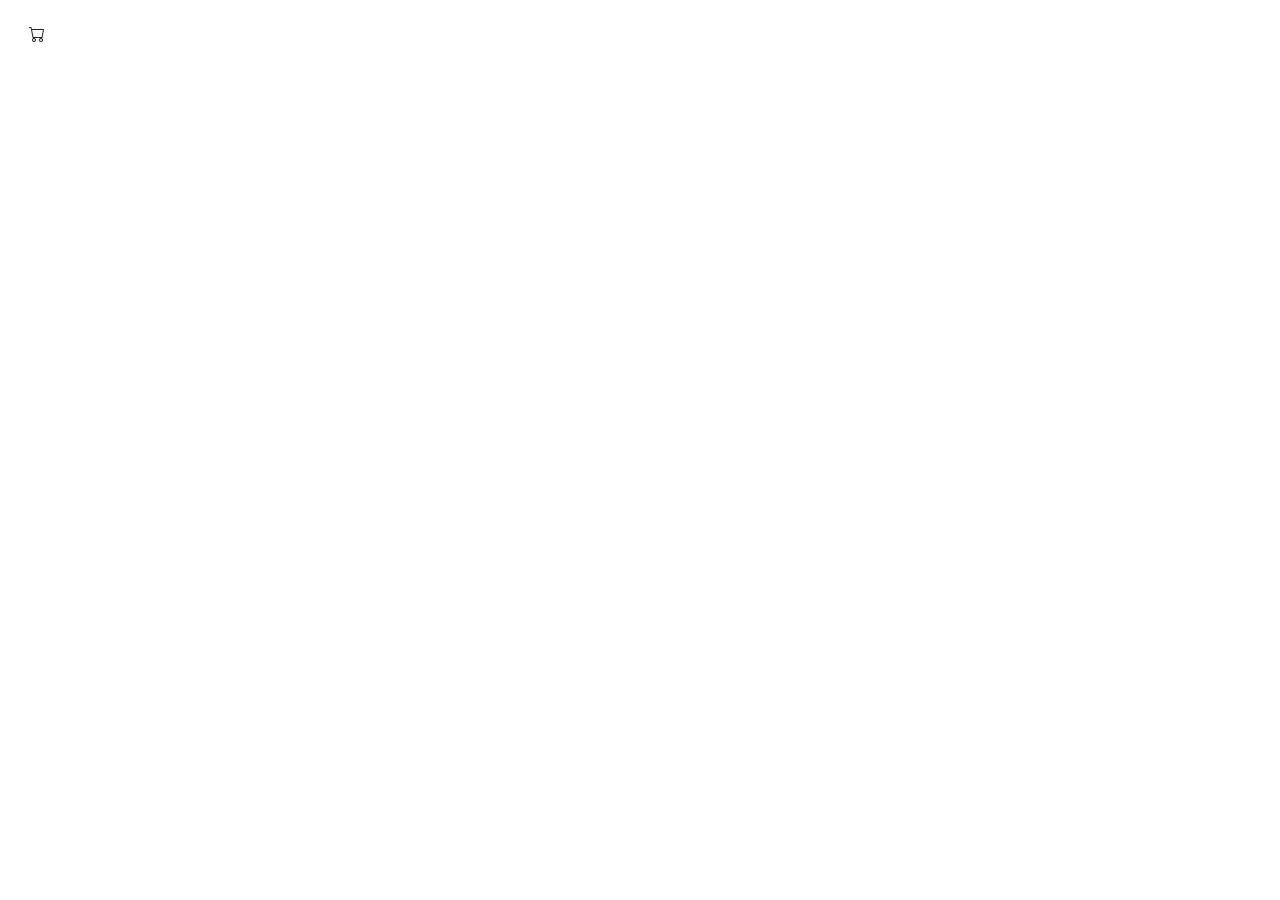
==== commit e55b6103: "Merge branch 'main' into sidebar-carrito-estilo" ====
--- a/index.html
+++ b/index.html
@@ -15,8 +15,67 @@
         />
         <link rel="stylesheet" href="./css/style.css" />
 
-    </head>
+ </head>
+
+  
     <body>
+
+    <button class="btn   m-3" type="button" data-bs-toggle="offcanvas" data-bs-target="#carritoLateral">
+        <i class="bi bi-cart"></i>  
+    </button>
+
+     
+    <div class="offcanvas offcanvas-end" id="carritoLateral" style="width: 420px;">
+        
+         
+        <div class="offcanvas-header border-bottom py-3 px-4">
+            <h5 class="offcanvas-title fw-bold text-dark fs-4">Tu pedido</h5>
+            <button type="button" class="btn-close shadow-none" data-bs-dismiss="offcanvas"></button>
+        </div>
+
+         
+        <div class="offcanvas-body d-flex flex-column justify-content-between px-4 py-2">
+            
+             
+            <div id="listaCarrito" class="cart-items-container">
+                
+                 
+                <div class="cart-item d-flex align-items-center justify-content-between py-3 border-bottom" data-precio="18900" data-cantidad="2">
+                    <div class="d-flex align-items-center gap-3">
+                        <div>
+                            <h6 class="mb-1 fw-semibold text-dark" style="font-size: 0.95rem;">Hamburguesa doble carne</h6>
+                            <p class="mb-2 text-muted" style="font-size: 0.85rem;">$18.900 c/u</p>
+                            <!-- Selector de Cantidad -->
+                            <div class="cantidad-selector d-flex align-items-center border rounded-pill px-2 py-1" style="width: fit-content;">
+                                <button class="btn-menos border-0 bg-transparent text-danger fw-bold p-0 me-2" style="font-size: 0.8rem;">−</button>
+                                <span class="cantidad px-1 fw-semibold" style="font-size: 0.85rem;">2</span>
+                                <button class="btn-mas border-0 bg-transparent text-danger fw-bold p-0 ms-2" style="font-size: 0.8rem;">+</button>
+                            </div>
+                        </div>
+                    </div>
+                     
+                    <button class="btn-quitar border-0 bg-transparent text-muted p-0">
+                        <i class="bi bi-trash3 fs-5"></i>
+                    </button>
+
+  <div class="cart-footer pt-3 border-top mt-auto">
+                <div class="d-flex justify-content-between mb-2 text-muted" style="font-size: 0.95rem;">
+                    <span>Subtotal</span>
+                    <span id="subtotal" class="fw-semibold text-dark">$78.300</span>
+                </div>
+                <div class="d-flex justify-content-between mb-3 text-muted" style="font-size: 0.95rem;">
+                    <span>Domicilio</span>
+                    <span id="domicilio" class="fw-semibold text-dark">$3.500</span>
+                </div>
+                <div class="d-flex justify-content-between mb-4 align-items-center">
+                    <span class="fw-bold fs-5 text-dark">Total</span>
+                    <span id="total" class="fw-bold fs-4 text-dark">$81.800</span>
+                </div>
+                <button class="btn btn-checkout w-100 text-white py-3 fw-bold rounded-pill shadow-sm">Ir a pagar</button>
+            </div>
+
+        </div>
+
         <header class="container-nav">
             <nav class="navbar">
                 <h1 class="titulo">Lorem</h1>
@@ -215,8 +274,11 @@
                         />
                     </button>
                     <p class="mt-2 mb-0">Postres</p>
-                </div>
-            </div>
+
+                </div>
+
+            </div>
+             
         </div>
 
         <div class="container my-4">
@@ -264,4 +326,4 @@
         <script src="https://cdn.jsdelivr.net/npm/bootstrap@5.3.8/dist/js/bootstrap.bundle.min.js"></script>
         <script src="./scripts/app.js"></script>
     </body>
-</html>
+</html>
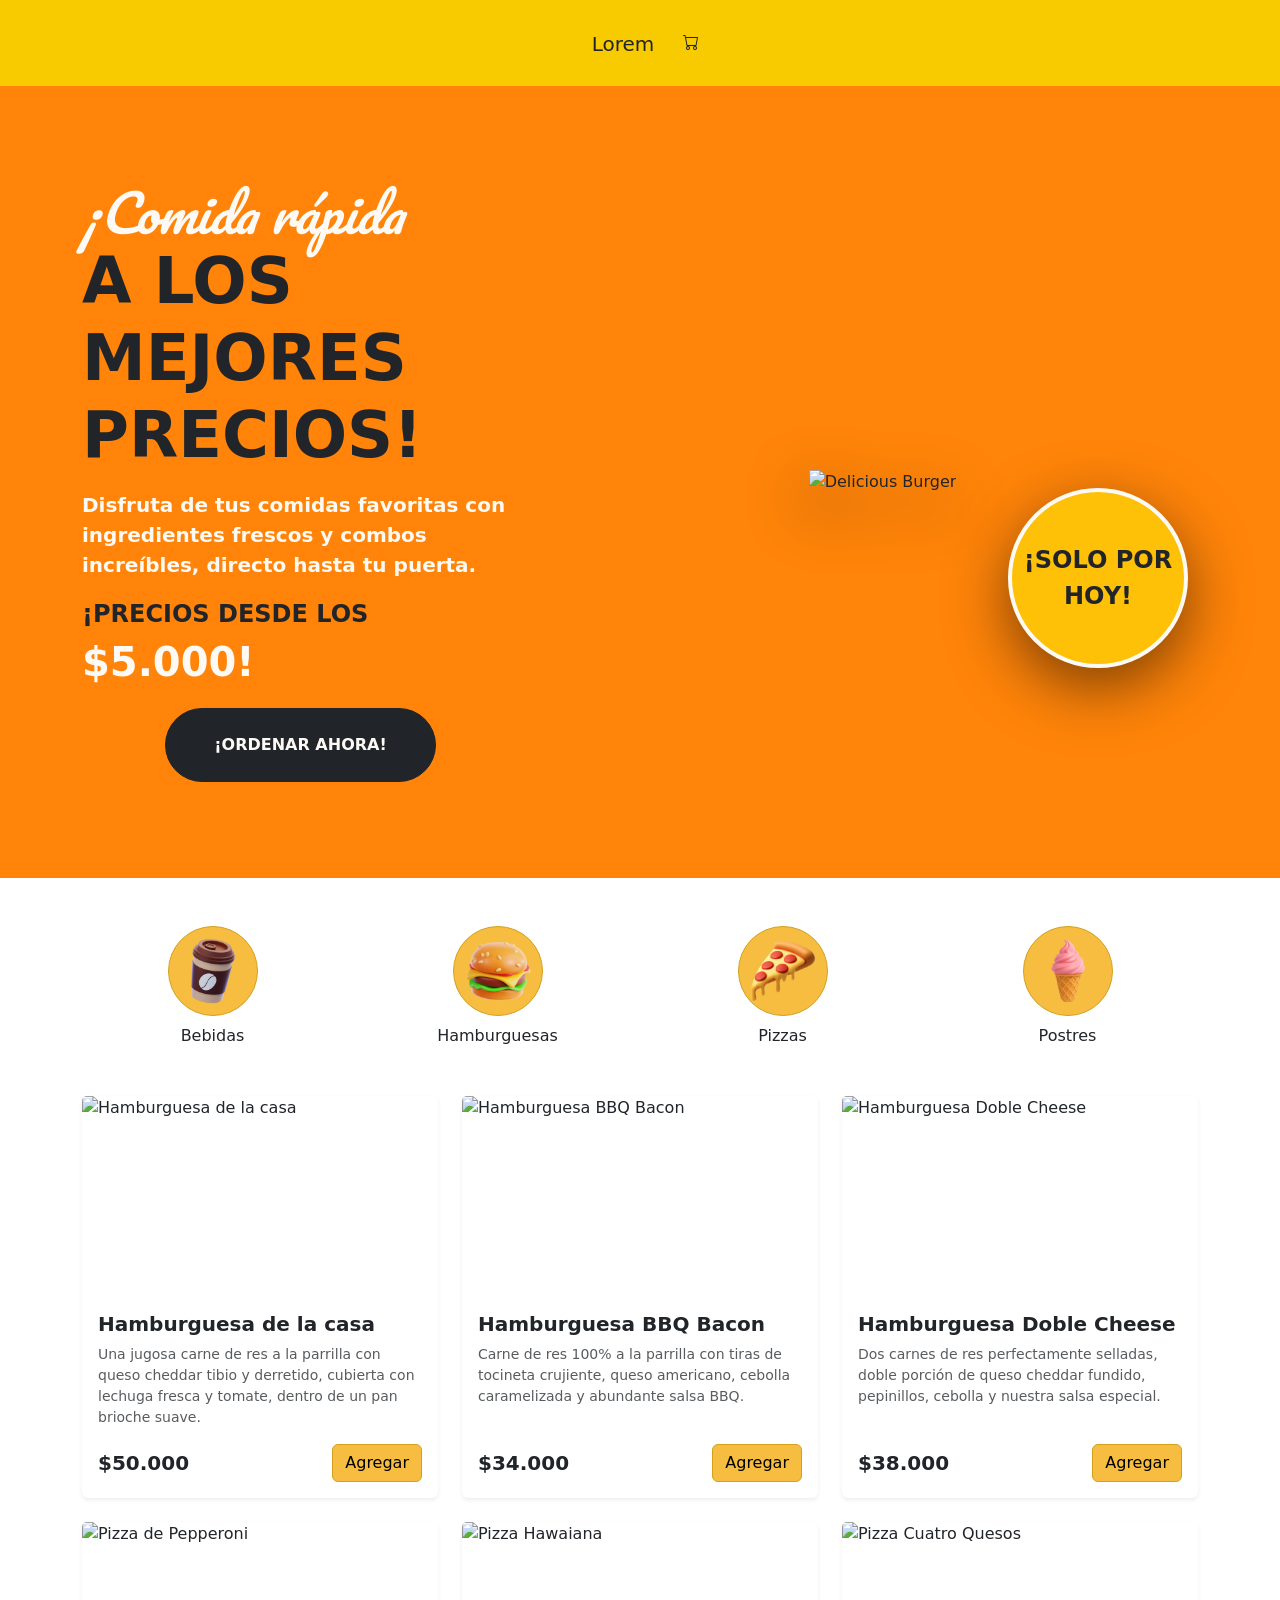
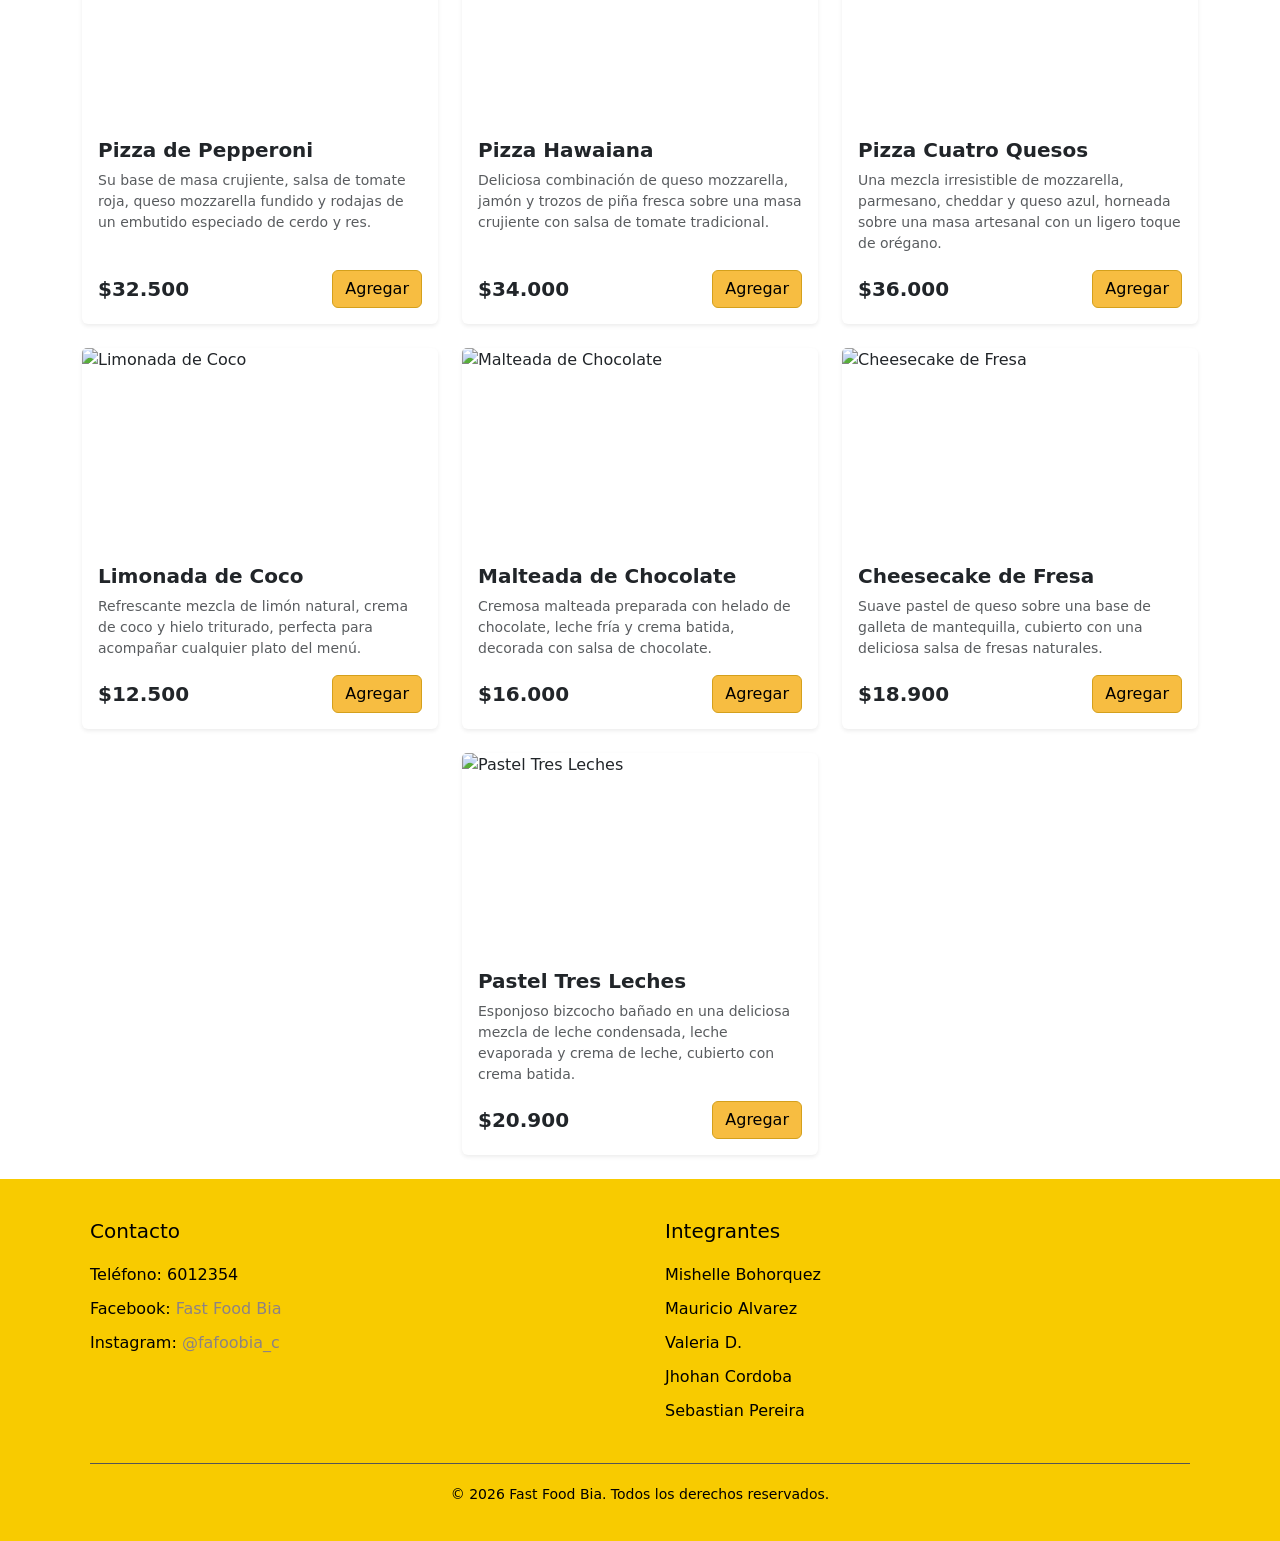
==== commit 4b121749: "ADD SIDEBARD STILOS" ====
--- a/index.html
+++ b/index.html
@@ -15,14 +15,19 @@
         />
         <link rel="stylesheet" href="./css/style.css" />
 
- </head>
-
-  
+    </head>
     <body>
-
-    <button class="btn   m-3" type="button" data-bs-toggle="offcanvas" data-bs-target="#carritoLateral">
+        <header class="container-nav">
+            <nav class="navbar">
+                <h1 class="titulo">Lorem</h1>
+
+                <button class="btn   m-3" type="button" data-bs-toggle="offcanvas" data-bs-target="#carritoLateral">
         <i class="bi bi-cart"></i>  
     </button>
+            </nav>
+        </header>
+
+
 
      
     <div class="offcanvas offcanvas-end" id="carritoLateral" style="width: 420px;">
@@ -57,8 +62,12 @@
                     <button class="btn-quitar border-0 bg-transparent text-muted p-0">
                         <i class="bi bi-trash3 fs-5"></i>
                     </button>
-
-  <div class="cart-footer pt-3 border-top mt-auto">
+                </div>
+
+            </div>
+
+             
+            <div class="cart-footer pt-3 border-top mt-auto">
                 <div class="d-flex justify-content-between mb-2 text-muted" style="font-size: 0.95rem;">
                     <span>Subtotal</span>
                     <span id="subtotal" class="fw-semibold text-dark">$78.300</span>
@@ -75,70 +84,7 @@
             </div>
 
         </div>
-
-        <header class="container-nav">
-            <nav class="navbar">
-                <h1 class="titulo">Lorem</h1>
-
-                <button
-                    class="btn-cart"
-                    type="button"
-                    data-bs-toggle="offcanvas"
-                    data-bs-target="#carritoLateral"
-                >
-                    <i class="bi bi-cart"></i>
-                </button>
-            </nav>
-        </header>
-
-        <div
-            class="offcanvas offcanvas-end"
-            id="carritoLateral"
-            style="width: 500px"
-        >
-            <div class="offcanvas-header">
-                <h5 class="offcanvas-title">Pedidos</h5>
-                <button
-                    type="button"
-                    class="btn-close"
-                    data-bs-dismiss="offcanvas"
-                ></button>
-            </div>
-            <div class="offcanvas-body d-flex flex-column">
-                <div id="listaCarrito">
-                    <div
-                        class="cart-item d-flex align-items-center"
-                        py="3"
-                        data-precio="20000"
-                        data-contida="1"
-                    >
-                        <div class="flex-grow-1">
-                            <h6 class="mb-1">Hamburguesa 200gr</h6>
-                            <p class="mb-2 text-muted small">$18.900 c/u</p>
-                            <div class="cantidad-selector">
-                                <button class="btn-menos">−</button>
-                                <span class="px-2" class="cantidad">1</span>
-                                <button class="btn-mas">+</button>
-                                <div>
-                                    <button class="btn-quitar - mb-2">
-                                        <i class="bi bi-trash3"></i>
-                                    </button>
-                                </div>
-                            </div>
-                        </div>
-                    </div>
-                </div>
-            </div>
-            <div class="pt-3 mt-2 border-top">
-                <div class="d-flex justify-content-between mb-2">
-                    <span class="text-muted">Subtotal</span>
-                    <span id="subtotal" class="fw-semibold">$0</span>
-                </div>
-                <button class="btn btn-checkout w-100 text-white">
-                    Ir a pagar
-                </button>
-            </div>
-        </div>
+    </div>
 
         <section class="burger-hero position-relative overflow-visible py-5">
             <div class="container py-lg-5">
@@ -274,11 +220,8 @@
                         />
                     </button>
                     <p class="mt-2 mb-0">Postres</p>
-
-                </div>
-
-            </div>
-             
+                </div>
+            </div>
         </div>
 
         <div class="container my-4">
@@ -326,4 +269,4 @@
         <script src="https://cdn.jsdelivr.net/npm/bootstrap@5.3.8/dist/js/bootstrap.bundle.min.js"></script>
         <script src="./scripts/app.js"></script>
     </body>
-</html>+</html>
--- a/css/style.css
+++ b/css/style.css
@@ -201,4 +201,58 @@
 
 .filtro:hover img{
     transform: scale(1.2);
-}+}
+
+.cart-items-container {
+    max-height: calc(100vh - 280px);
+    overflow-y: auto;
+    padding-right: 4px;
+}
+
+.cart-items-container::-webkit-scrollbar {
+    width: 5px;
+}
+
+.cart-items-container::-webkit-scrollbar-thumb {
+    background-color: #e0e0e0;
+    border-radius: 10px;
+}
+
+.cantidad-selector {
+    border: 1px solid #dee2e6;
+    background-color: #ffffff;
+}
+
+.cantidad-selector button {
+    cursor: pointer;
+    transition: opacity 0.2s ease;
+}
+
+.cantidad-selector button:hover {
+    opacity: 0.7;
+}
+
+.btn-quitar {
+    cursor: pointer;
+    transition: color 0.2s ease;
+}
+
+.btn-quitar:hover i {
+    color: #dc3545 !important;
+}
+
+.btn-checkout {
+    background-color: #ff441f;
+    border: none;
+    font-size: 1rem;
+    letter-spacing: 0.3px;
+    transition: background-color 0.2s ease, transform 0.1s ease;
+}
+
+.btn-checkout:hover {
+    background-color: #e03819;
+}
+
+.btn-checkout:active {
+    transform: scale(0.98);
+}
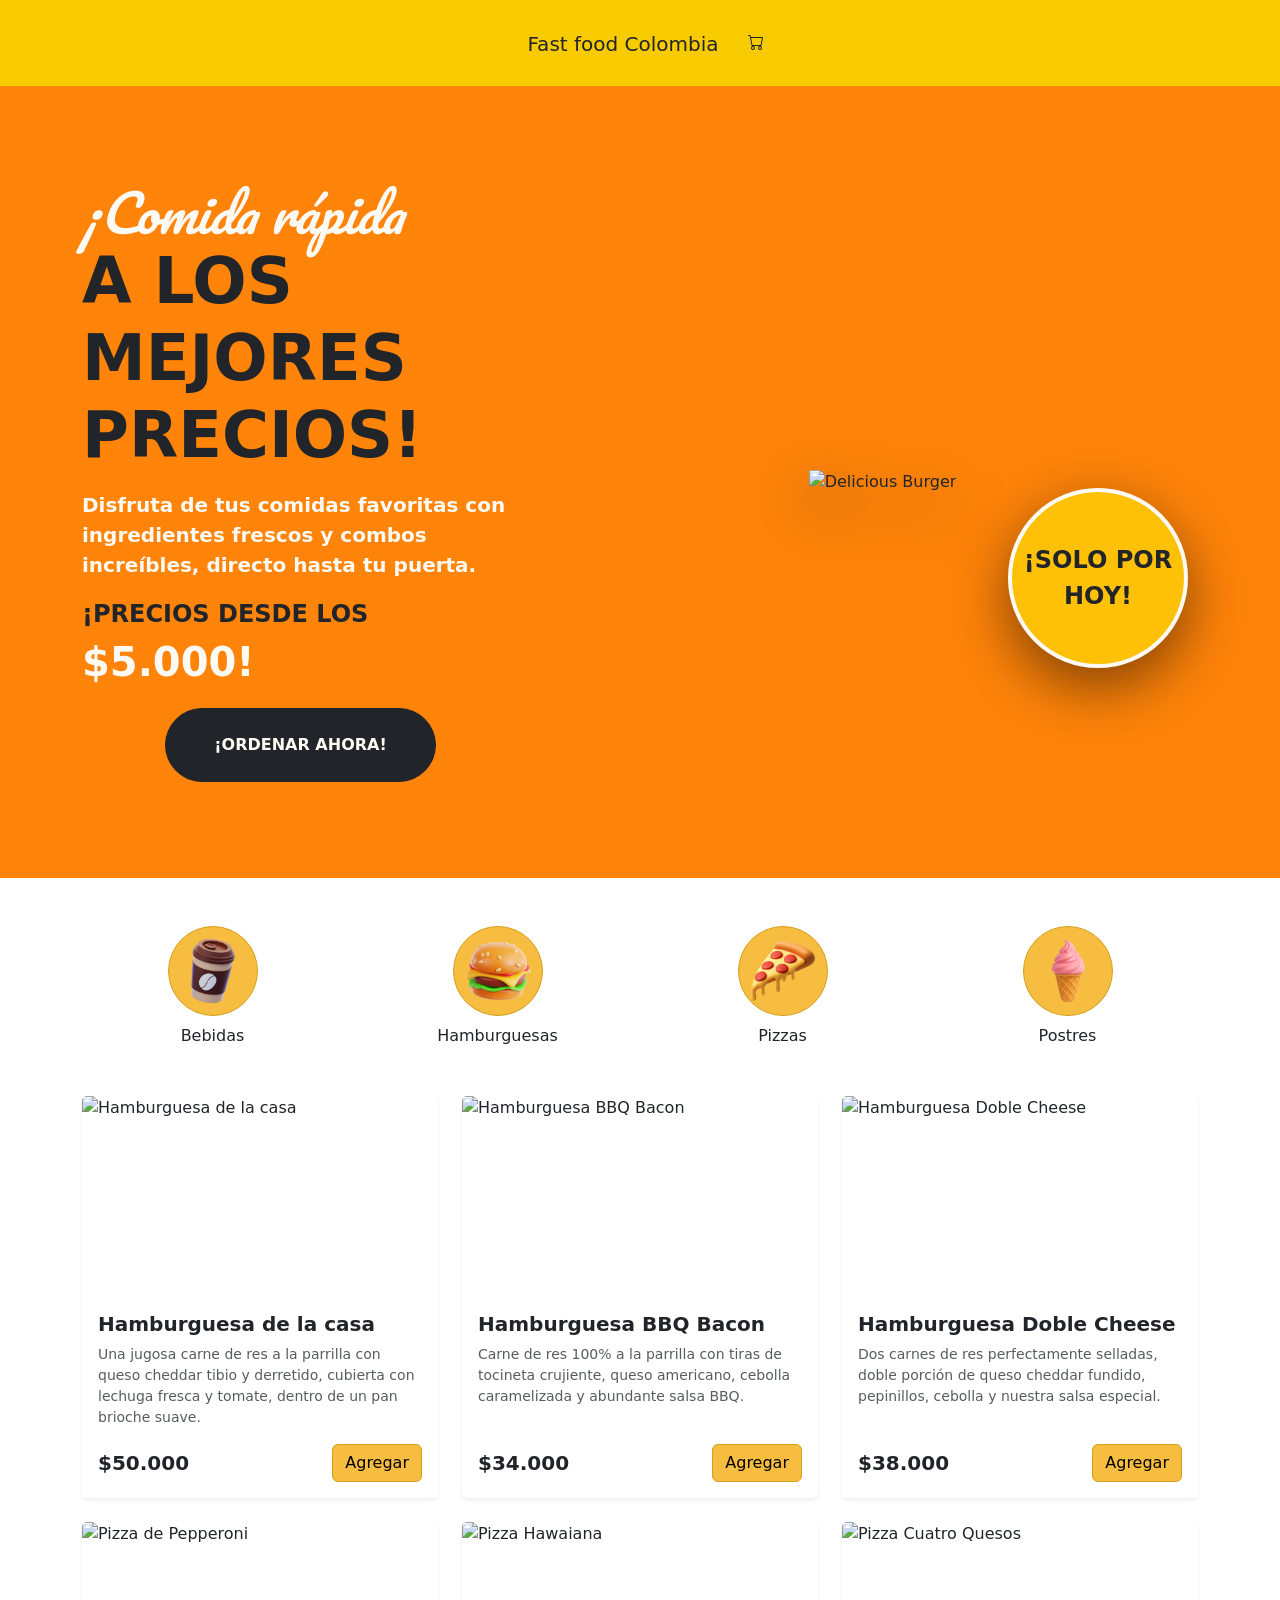
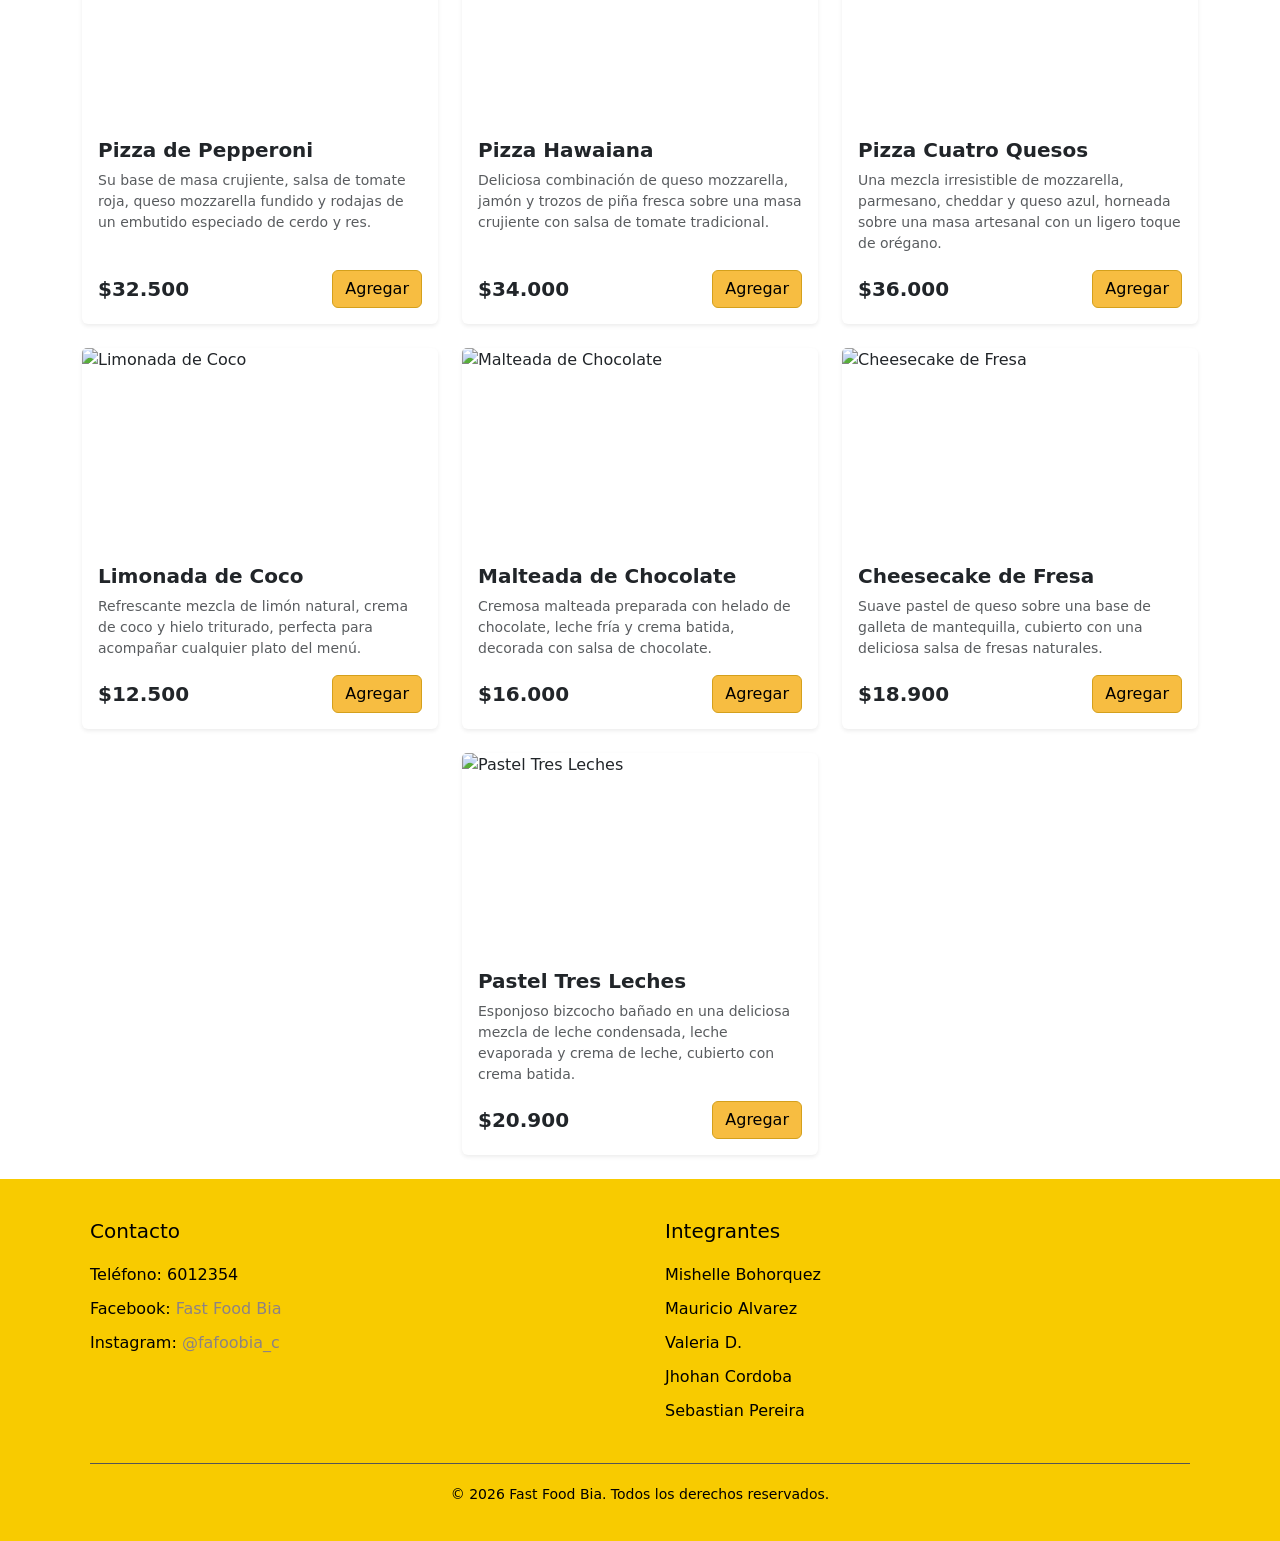
==== commit 7420cccc: "LAST MINUTE FIX" ====
--- a/index.html
+++ b/index.html
@@ -14,77 +14,82 @@
             href="https://cdn.jsdelivr.net/npm/bootstrap-icons@1.13.1/font/bootstrap-icons.min.css"
         />
         <link rel="stylesheet" href="./css/style.css" />
-
     </head>
     <body>
-        <header class="container-nav">
+        <header class="container-nav sticky-top">
             <nav class="navbar">
-                <h1 class="titulo">Lorem</h1>
-
-                <button class="btn   m-3" type="button" data-bs-toggle="offcanvas" data-bs-target="#carritoLateral">
-        <i class="bi bi-cart"></i>  
-    </button>
+                <h1 class="titulo">Fast food Colombia</h1>
+
+                <button
+                    class="btn m-3"
+                    type="button"
+                    data-bs-toggle="offcanvas"
+                    data-bs-target="#carritoLateral"
+                >
+                    <i class="bi bi-cart"></i>
+                </button>
             </nav>
         </header>
 
-
-
-     
-    <div class="offcanvas offcanvas-end" id="carritoLateral" style="width: 420px;">
-        
-         
-        <div class="offcanvas-header border-bottom py-3 px-4">
-            <h5 class="offcanvas-title fw-bold text-dark fs-4">Tu pedido</h5>
-            <button type="button" class="btn-close shadow-none" data-bs-dismiss="offcanvas"></button>
+        <div
+            class="offcanvas offcanvas-end"
+            id="carritoLateral"
+            style="width: 420px"
+        >
+            <div class="offcanvas-header border-bottom py-3 px-4">
+                <h5 class="offcanvas-title fw-bold text-dark fs-4">
+                    Tu pedido
+                </h5>
+                <button
+                    type="button"
+                    class="btn-close shadow-none"
+                    data-bs-dismiss="offcanvas"
+                ></button>
+            </div>
+
+            <div
+                class="offcanvas-body d-flex flex-column justify-content-between px-4 py-2"
+            >
+                <!-- ASÍ DEBE QUEDAR EN TU HTML: -->
+                <div id="listaCarrito" class="cart-items-container">
+                    <!-- Deja esto vacío, JS se encargará de poner "Tu carrito está vacío" -->
+                </div>
+
+                <div class="cart-footer pt-3 border-top mt-auto">
+                    <div
+                        class="d-flex justify-content-between mb-2 text-muted"
+                        style="font-size: 0.95rem"
+                    >
+                        <span>Subtotal</span>
+                        <span id="subtotal" class="fw-semibold text-dark"
+                            >$78.300</span
+                        >
+                    </div>
+                    <div
+                        class="d-flex justify-content-between mb-3 text-muted"
+                        style="font-size: 0.95rem"
+                    >
+                        <span>Domicilio</span>
+                        <span id="domicilio" class="fw-semibold text-dark"
+                            >$3.500</span
+                        >
+                    </div>
+                    <div
+                        class="d-flex justify-content-between mb-4 align-items-center"
+                    >
+                        <span class="fw-bold fs-5 text-dark">Total</span>
+                        <span id="total" class="fw-bold fs-4 text-dark"
+                            >$81.800</span
+                        >
+                    </div>
+                    <button
+                        class="btn btn-checkout w-100 text-white py-3 fw-bold rounded-pill shadow-sm"
+                    >
+                        Ir a pagar
+                    </button>
+                </div>
+            </div>
         </div>
-
-         
-        <div class="offcanvas-body d-flex flex-column justify-content-between px-4 py-2">
-            
-             
-            <div id="listaCarrito" class="cart-items-container">
-                
-                 
-                <div class="cart-item d-flex align-items-center justify-content-between py-3 border-bottom" data-precio="18900" data-cantidad="2">
-                    <div class="d-flex align-items-center gap-3">
-                        <div>
-                            <h6 class="mb-1 fw-semibold text-dark" style="font-size: 0.95rem;">Hamburguesa doble carne</h6>
-                            <p class="mb-2 text-muted" style="font-size: 0.85rem;">$18.900 c/u</p>
-                            <!-- Selector de Cantidad -->
-                            <div class="cantidad-selector d-flex align-items-center border rounded-pill px-2 py-1" style="width: fit-content;">
-                                <button class="btn-menos border-0 bg-transparent text-danger fw-bold p-0 me-2" style="font-size: 0.8rem;">−</button>
-                                <span class="cantidad px-1 fw-semibold" style="font-size: 0.85rem;">2</span>
-                                <button class="btn-mas border-0 bg-transparent text-danger fw-bold p-0 ms-2" style="font-size: 0.8rem;">+</button>
-                            </div>
-                        </div>
-                    </div>
-                     
-                    <button class="btn-quitar border-0 bg-transparent text-muted p-0">
-                        <i class="bi bi-trash3 fs-5"></i>
-                    </button>
-                </div>
-
-            </div>
-
-             
-            <div class="cart-footer pt-3 border-top mt-auto">
-                <div class="d-flex justify-content-between mb-2 text-muted" style="font-size: 0.95rem;">
-                    <span>Subtotal</span>
-                    <span id="subtotal" class="fw-semibold text-dark">$78.300</span>
-                </div>
-                <div class="d-flex justify-content-between mb-3 text-muted" style="font-size: 0.95rem;">
-                    <span>Domicilio</span>
-                    <span id="domicilio" class="fw-semibold text-dark">$3.500</span>
-                </div>
-                <div class="d-flex justify-content-between mb-4 align-items-center">
-                    <span class="fw-bold fs-5 text-dark">Total</span>
-                    <span id="total" class="fw-bold fs-4 text-dark">$81.800</span>
-                </div>
-                <button class="btn btn-checkout w-100 text-white py-3 fw-bold rounded-pill shadow-sm">Ir a pagar</button>
-            </div>
-
-        </div>
-    </div>
 
         <section class="burger-hero position-relative overflow-visible py-5">
             <div class="container py-lg-5">
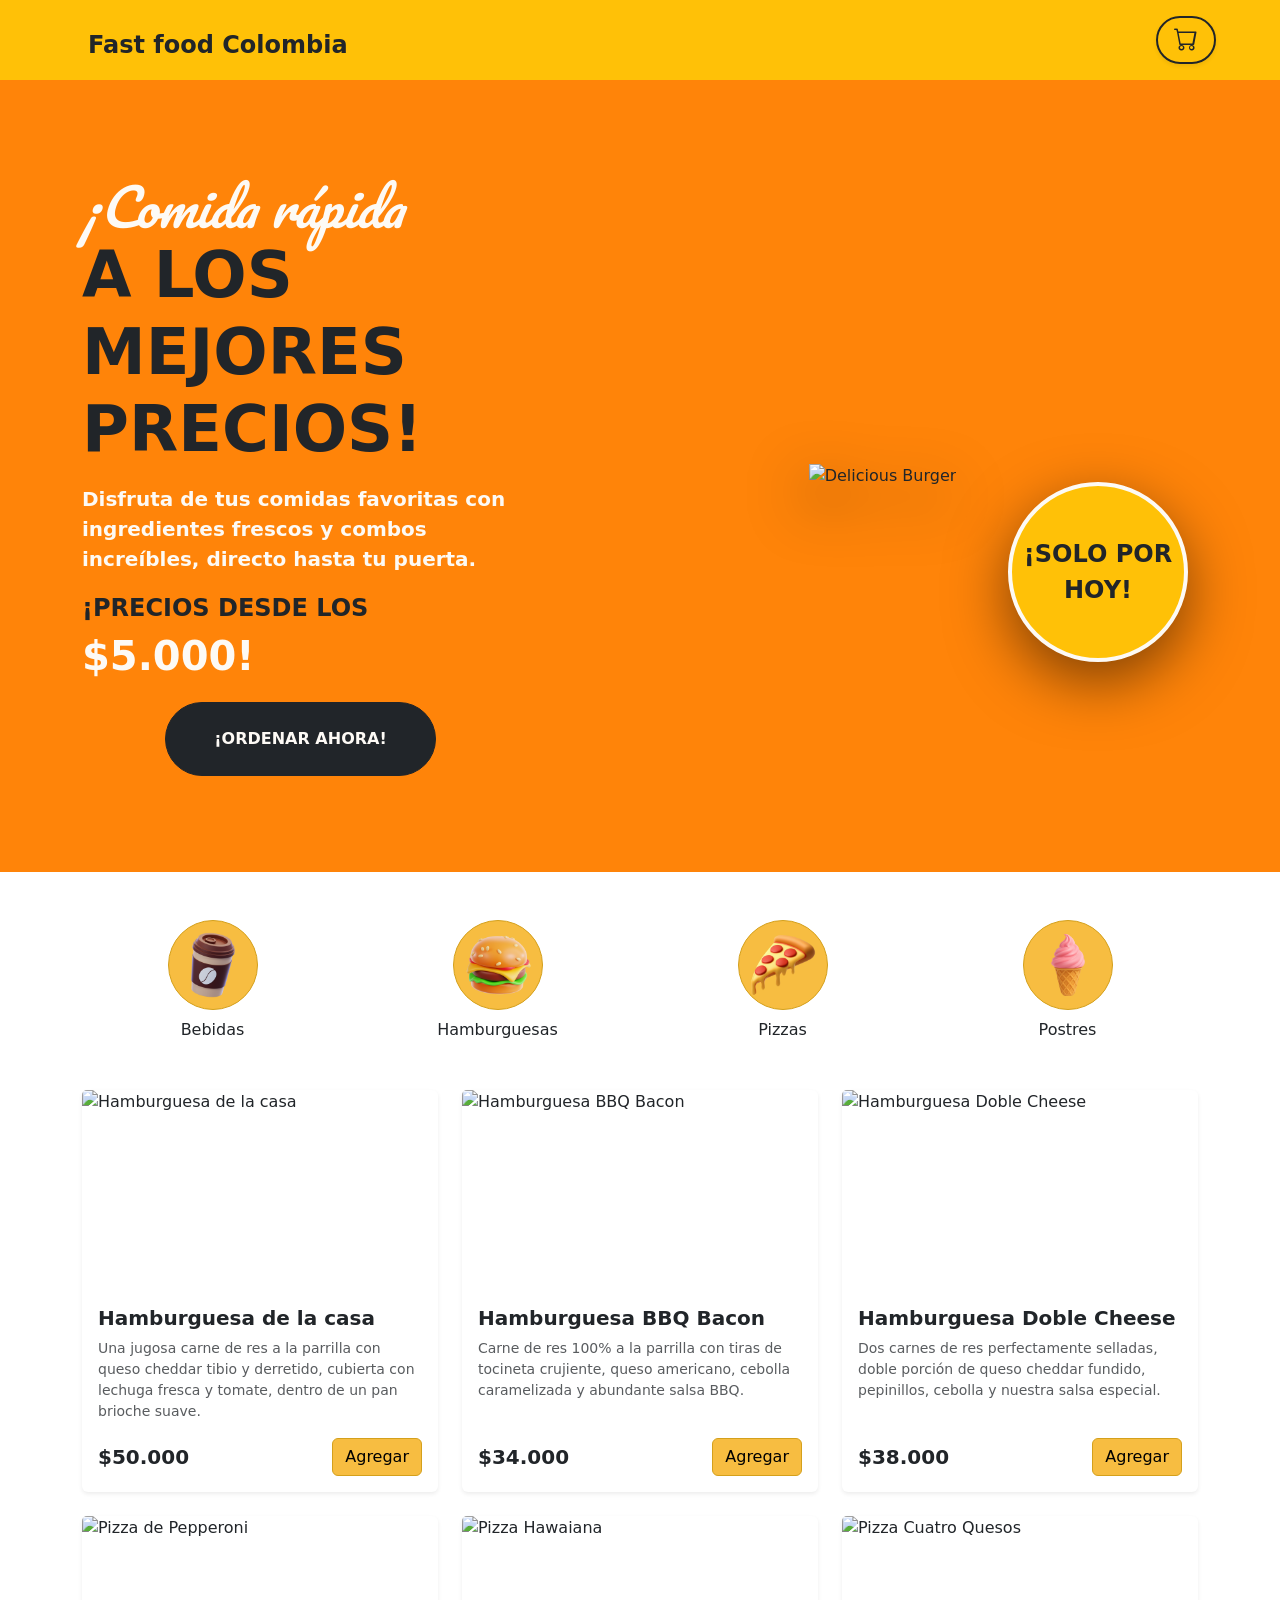
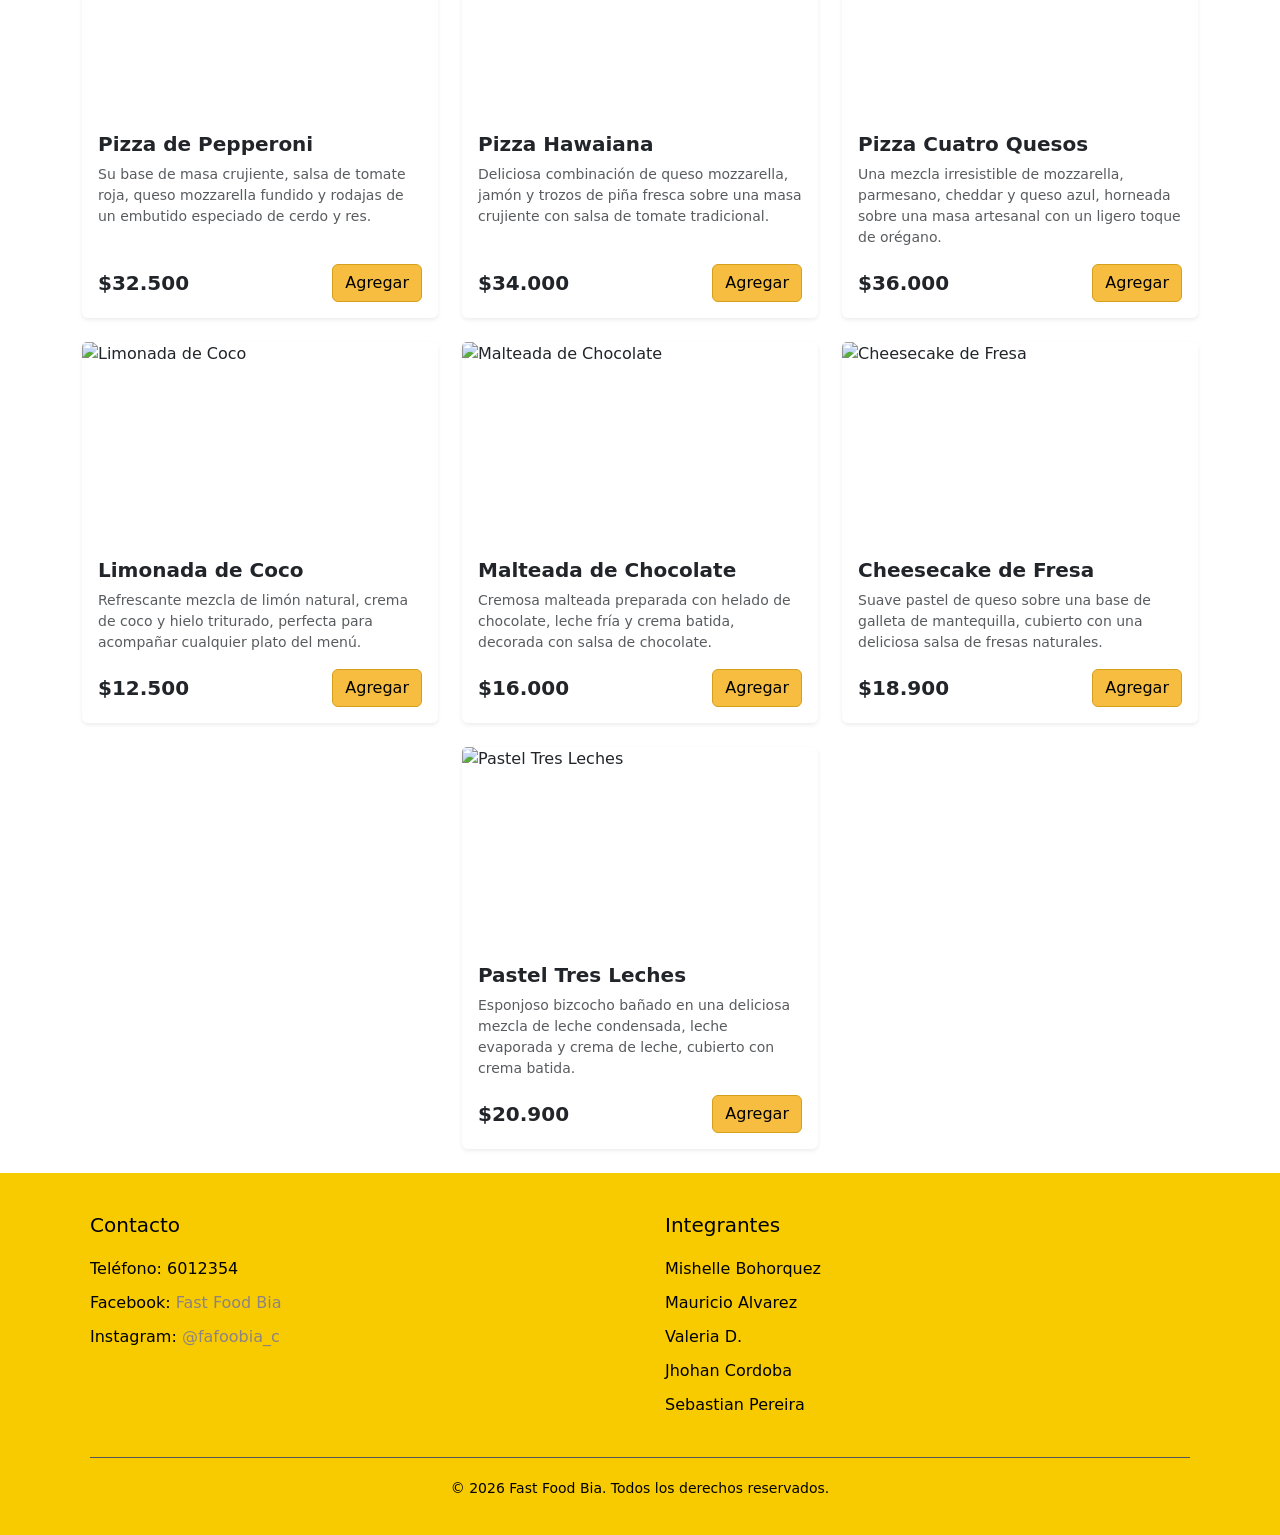
==== commit c4d0e9de: "ADD; Simple stile nav" ====
--- a/index.html
+++ b/index.html
@@ -16,12 +16,14 @@
         <link rel="stylesheet" href="./css/style.css" />
     </head>
     <body>
-        <header class="container-nav sticky-top">
-            <nav class="navbar">
-                <h1 class="titulo">Fast food Colombia</h1>
+        <header class="container-nav sticky-top bg-warning py-2 px-5">
+            <nav
+                class="navbar d-flex justify-content-between align-items-center w-100"
+            >
+                <h1 class="titulo fs-4 fw-bold mb-0">Fast food Colombia</h1>
 
                 <button
-                    class="btn m-3"
+                    class="btn p-2 border-2 fs-4 mx-3 btn-outline-dark rounded-pill px-3 py-1 fs-5 mx-3 shadow-sm"
                     type="button"
                     data-bs-toggle="offcanvas"
                     data-bs-target="#carritoLateral"
